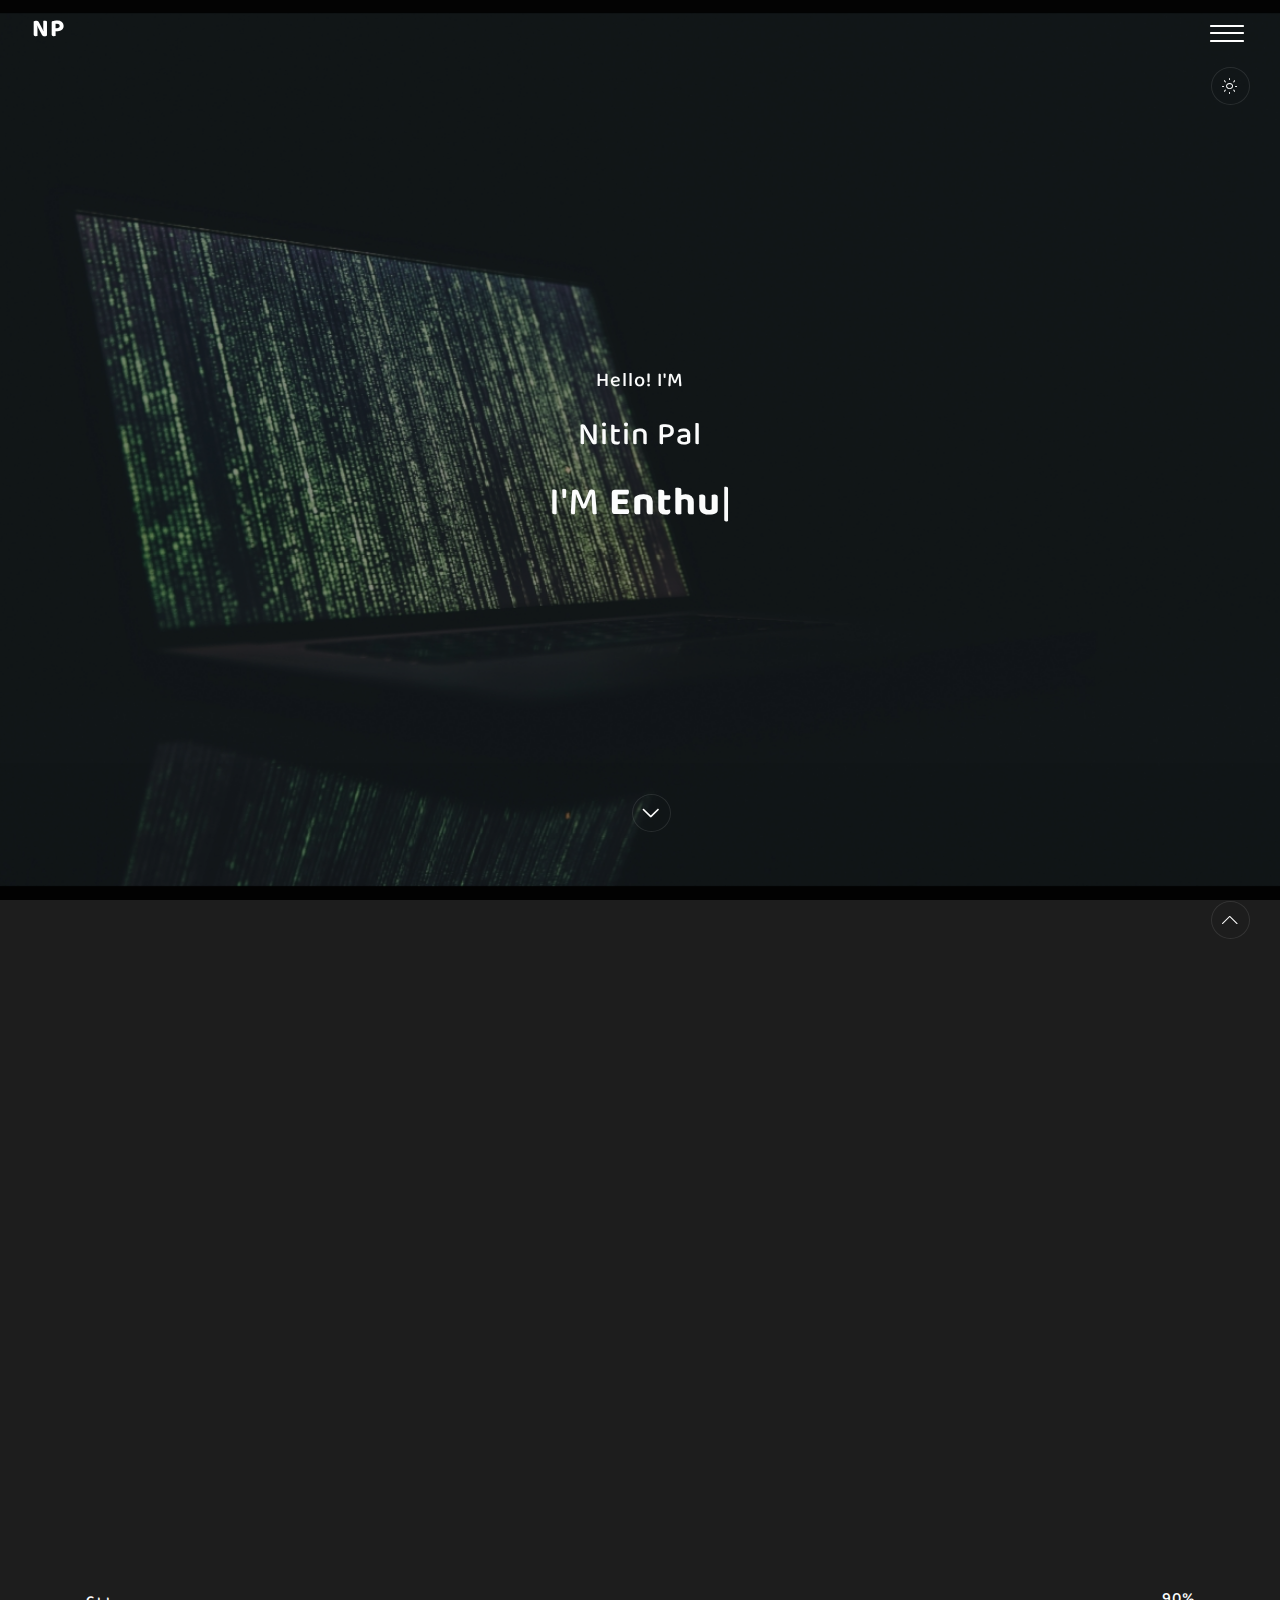
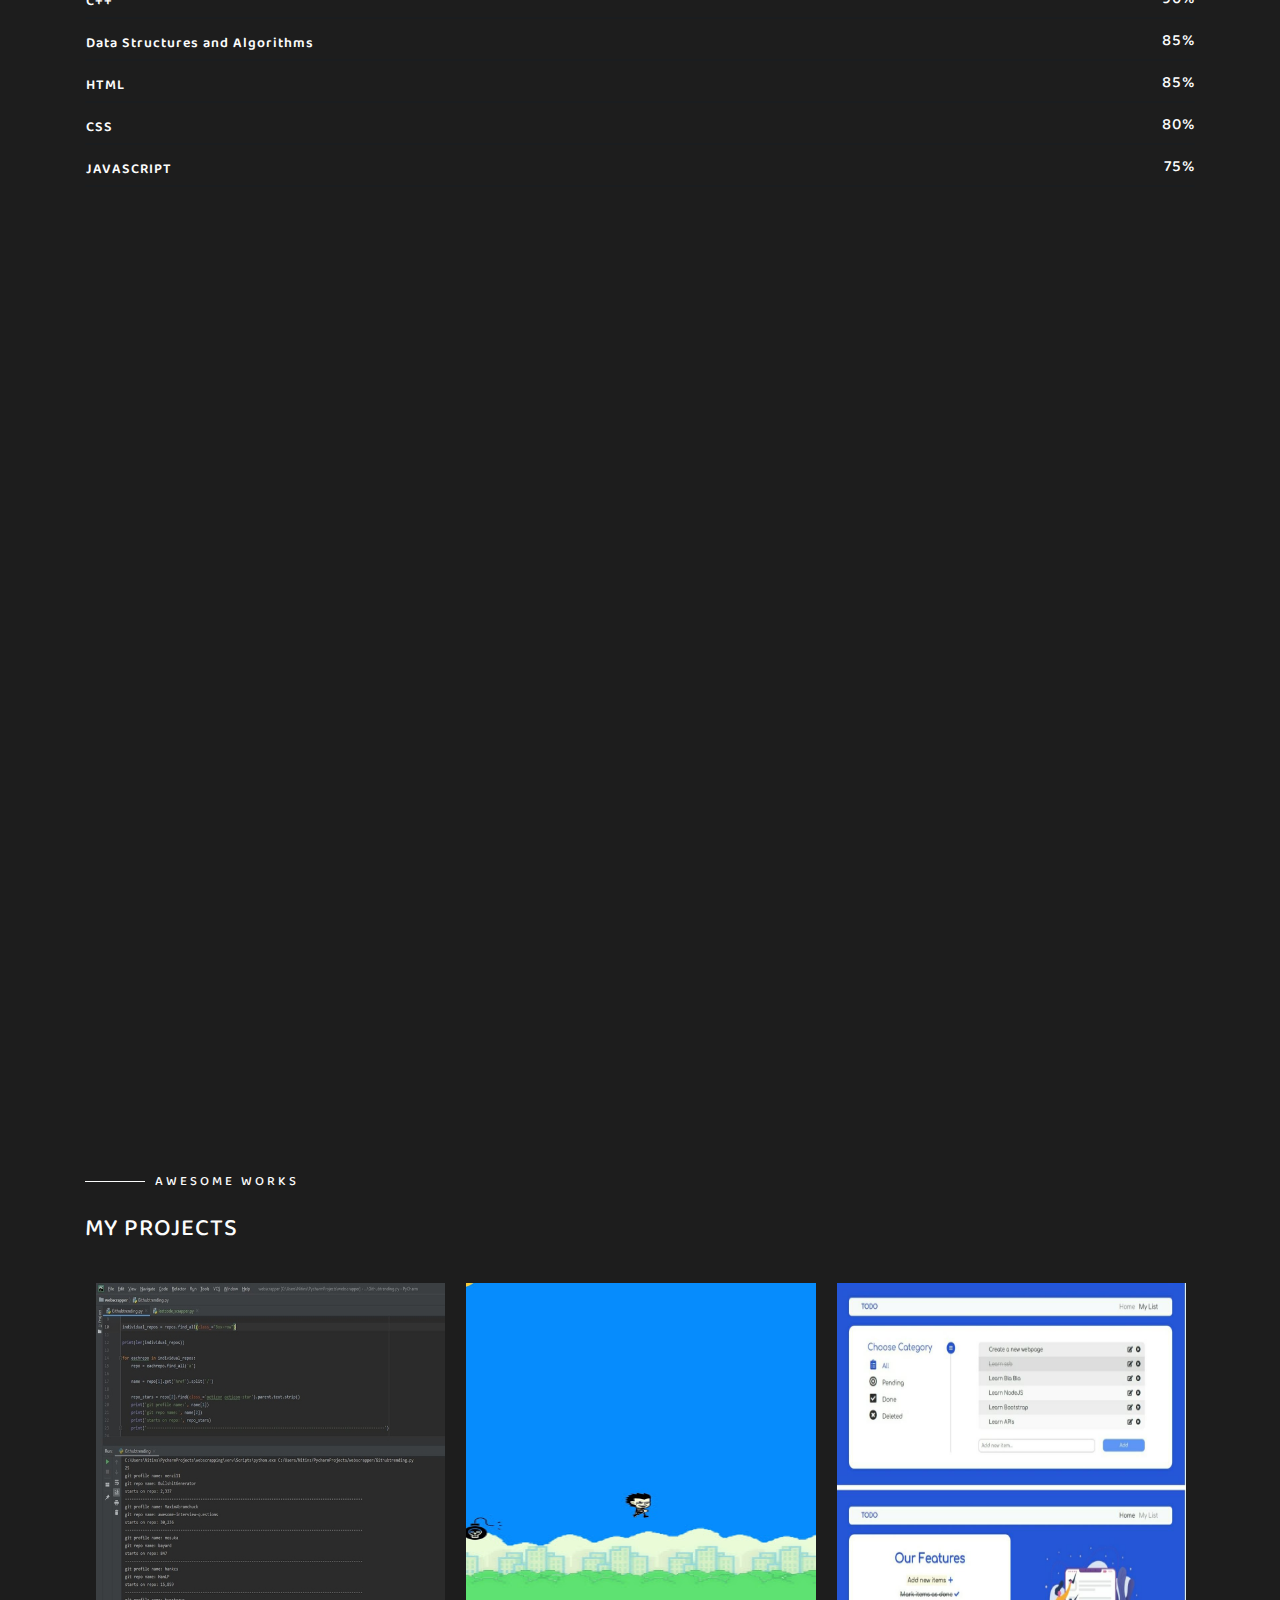
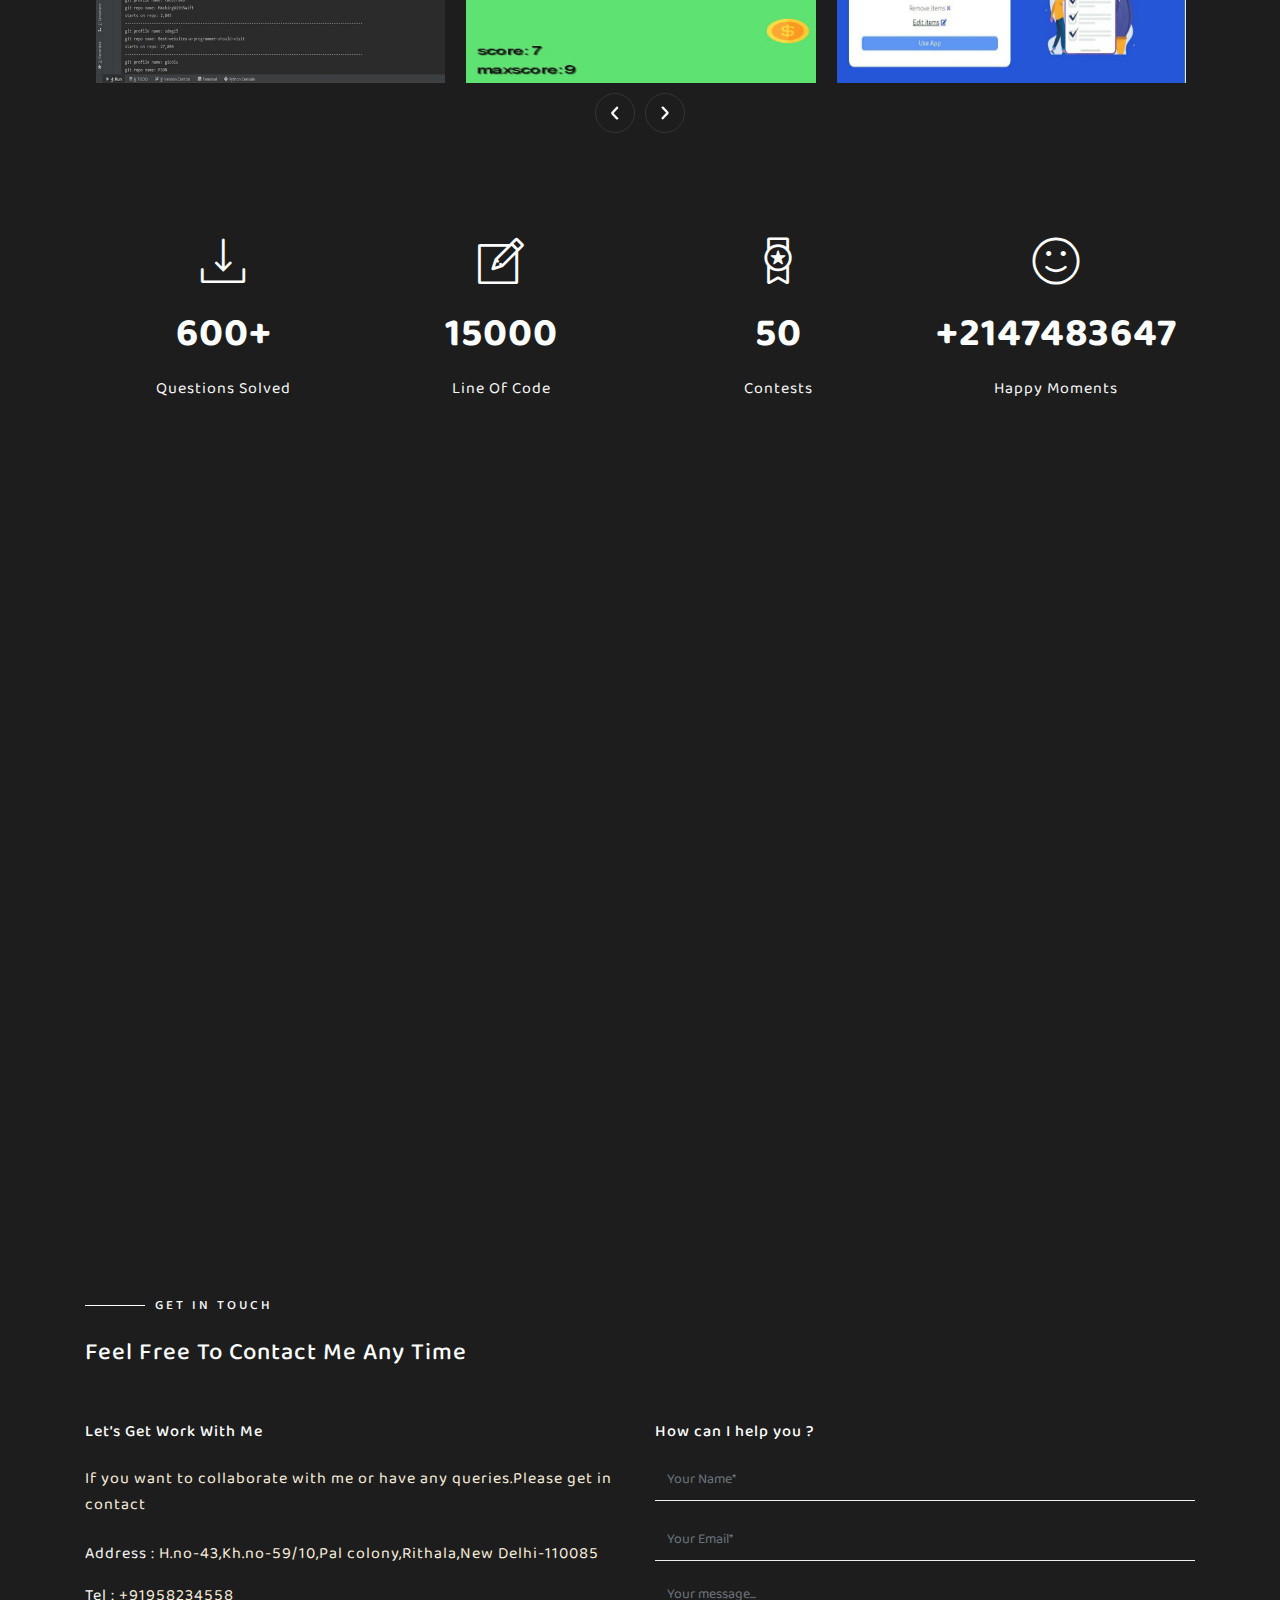
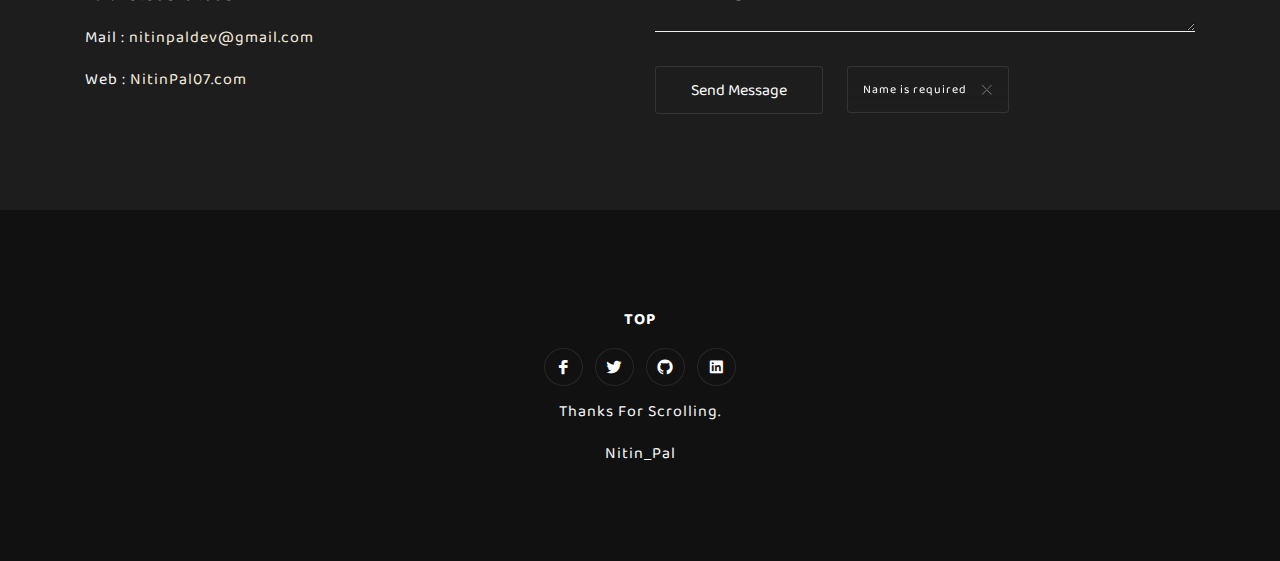
==== index.html @ 8b1ad042 "added logo" ====
<!DOCTYPE html>
<html lang="en">

<head>
	<meta charset="UTF-8">
	<meta name="viewport" content="width=device-width, initial-scale=1.0">
	<title>NitinPal</title>
	<meta name="description" content="" />
	<meta name="keywords" content="" />
	<meta name="author" content="NitinPal" />

	<!--  FavIcon  -->
	<link rel="shortcut icon" href="assets/img/favicon.ico">

	<!-- Google Fonts -->
	<link href="https://fonts.googleapis.com/css?family=Baloo+Chettan+2:400,500,700" rel="stylesheet">

	<!--  Plugins Css  -->
	<link rel="stylesheet" href="assets/css/plugins.css">

	<!--  Plugins Css  -->
	<link rel="stylesheet" href="assets/css/animated.css">

	<!--  Custom Style CSS  -->
	<link rel="stylesheet" href="assets/css/style.css">

</head>
<body class="aras-dark" data-spy="scroll" data-target="#scrollspy" data-offset="61">

	<!-- ==================== Start Navgition ==================== -->

	<header class="fixed-top">
		<div class="logo-area">
			<div class="logo">
				<span class="size-sm mb-0 pl-4 mb-1">NP</span>
			</div>
		</div>
		<div class="header-info-area">
			<a class="overlay-menu-toggler lni-menu size-md" href="javascript:void(0);"></a>
			<div class="overlay-menu">
				<div class="container">
					<div class="row">
						<div class="col-lg-9 col-md-4 overlay-nav">
							<ul class="list-group text-left" id="myMenu">
								<li class="list-group-item">
									<a href="#hero"><span class="nm">01.</span>Home</a>
								</li>
								<li class="list-group-item">
									<a href="#about"><span class="nm">02.</span>About</a>
								</li>
								<li class="list-group-item">
									<a href="#services"><span class="nm">03.</span>SKills</a>
								</li>
								<li class="list-group-item">
									<a href="#portfolio"><span class="nm">04.</span>Projects</a>
								</li>
								<li class="list-group-item">
									<a href="#blog"><span class="nm">05.</span>Blogs</a>
								</li>
								<li class="list-group-item">
									<a href="#contact"><span class="nm">06.</span>Contacts</a>
								</li>
							</ul>
						</div>
						<div class="col-lg-3 col-md-4">
							<div class="contact-info">
								<div class="item">
									<h6>Contact:</h6>
									<p>+919582345558</p>
								</div>
								<div class="item">
									<h6>Address :</h6>
									<p>H.no-43,Kh.no-59/10,Rithala,New delhi-110085 India</p>
								</div>
								<div class="item">
									<h6>Email :</h6>
									<p>nitinpaldev@gmail.com</p>

									<ul class="list-inline socails mt-4">
										<li class="list-inline-item"><a href="https://www.facebook.com/nitin.pal.9862/" target="_blank"><i class="lni-facebook-filled"></i></a></li>
										<li class="list-inline-item"><a href="https://twitter.com/nitinpal07" target="_blank"><i class="lni-twitter-filled"></i></a></li>
										<li class="list-inline-item"><a href="https://github.com/Nitinpal07" target="_blank"><i class="lni-github-original"></i></a></li>
										<li class="list-inline-item"><a href="https://www.linkedin.com/in/nitin-pal-1119b6193/" target="_blank"><i class="lni-linkedin-original"></i></a></li>
									</ul>
								</div>
							</div>
						</div>
					</div>
				</div>
			</div>
		</div>
	</header>

	<!-- ==================== End Navgition ==================== -->





	<!-- ==================== Start Hero ==================== -->

	<section id="hero" class="hero hero-02 full-screen">
		<div class="row justify-content-center" id="hero-slider">
			<div class="owl-carousel owl-theme">
				<!--  Item1 -->
				<div class="hero-slide hero-item1 full-screen"></div>
				<!--  Item2 -->
				<div class="hero-slide hero-item2 full-screen"></div>
				<!--  Item3 -->
				<div class="hero-slide hero-item3 full-screen"></div>
			</div>
		</div>
		<div class="hero-table">
			<div class="hero-table-center">
				<div class="container">
					<div class="row justify-content-center">
						<div class="col-lg-12">
							<div class="text-center hero-content mx-auto">
								<h5 class="mb-4">Hello! I'M</h5>
								<h2 class="mx-auto mt-4">Nitin Pal</h2>
								<h1 class="text-capitalize mt-4">I'M <span class="element font-weight-bold" data-elements="Enthusiastic programmer.,Web Developer."></span></h1>
							</div>
						</div>
						<div class="hero-icon">
							<a href="#about">
								<i class="lni-chevron-down font-weight-bold"></i>
							</a>
						</div>
					</div>
				</div>
			</div>
		</div>
	</section>

	<!-- ==================== End Hero ==================== -->






	<!-- ==================== Start About  ==================== -->

	<section id="about" class="about py-6">
		<div class="container">
			<div class="row align-items-center pb-5">
				<div class="col-lg-8 wow fadeInLeft">
					<div class="mt-3">
						<h2 class="sub-title">Let Me Introduce Myself.</h2>
						<h4 class="mt-4">Hello! <span class="base-color font-weight-bold">I'M Nitin Pal.</span></h4>
						<p class="text-muted mt-4">I am an Undergraduate at Delhi Technological University (DTU) Currently in Third Year, pursuing a Bachelor's Degree in Computer Engineering.I am a Web developer Who enjoys Building,Learning and Exploring things on the web.I have a keen interest in programming and I like solving Problems related to various Data Structures and Algorithms.I love to solve the design problem.I always try my best to make good user interface with the best user experience.</p>
						<div class="row">
							<div class="col-md-6">
								<ul class="about-info">
									<li class="mt-3">Full Name :<span class="text-muted ml-3"> Nitin Pal</span></li>
									<li class="mt-3">Email :<span class="text-muted ml-3">nitinpaldev@gmail.com</span></li>
									<li class="mt-3">Address :<span class="text-muted ml-3">Rithala,New Delhi-110085</span></li>
								</ul>
							</div>
							<div class="col-md-6">
								<ul class="about-info">
									<li class="mt-3">Birth Date :<span class="text-muted ml-3">10/03/1999</span></li>
									<li class="mt-3">Website :<span class="text-muted ml-3">nitinpal07.github.io</span></li>
									<li class="mt-3">Tel :<span class="text-muted ml-3">+919582345558</span></li>
								</ul>
							</div>
						</div>
						<div class="mt-4 pt-2">
							<a href="https://drive.google.com/file/d/1Ub4R_f5WlM7oT8j0wmYakUBJua2PGRfD/view?usp=sharing" class="main-btn">Download Cv</a>
						</div>
					</div>
				</div>

				<div class="col-lg-4 wow fadeInRight">
					<div class="mt-3 about-img">
						<img src="assets/img/nitinpic.jpg" alt="" class="img-fluid rounded">
					</div>
				</div>
			</div>

			<div class="row align-items-center mt-5">
				<div class="col-lg">
					<div id="skills" class="skill-box pt-4 pt-lg-0 mt-4">
						<div class="skillbar clearfix" data-percent="90%">
							<div class="skillbar-title"><span>C++ </span></div>
							<div class="fill-skillbar skillbar-bar"></div>
							<div class="skill-bar-percent">90%</div>
						</div>
						<div class="skillbar clearfix" data-percent="85%">
							<div class="skillbar-title"><span>Data Structures and Algorithms</span></div>
							<div class="fill-skillbar skillbar-bar"></div>
							<div class="skill-bar-percent">85%</div>
						</div>
						<div class="skillbar clearfix" data-percent="85%">
							<div class="skillbar-title"><span>HTML</span></div>
							<div class="fill-skillbar skillbar-bar"></div>
							<div class="skill-bar-percent">85%</div>
						</div>
						<div class="skillbar clearfix " data-percent="80%">
							<div class="skillbar-title"><span>CSS</span></div>
							<div class="fill-skillbar skillbar-bar"></div>
							<div class="skill-bar-percent">80%</div>
						</div>
						<div class="skillbar clearfix" data-percent="75%">
							<div class="skillbar-title"><span>JAVASCRIPT</span></div>
							<div class="fill-skillbar skillbar-bar"></div>
							<div class="skill-bar-percent">75%</div>
						</div>
					</div>
				</div>
			</div>
		</div>
	</section>

	<!-- ==================== End About  ==================== -->


	<section id="services" class="pb-6">
		<div class="container">
			<div class="row justify-content-center">
				<div class="col-lg-12 wow fadeInUp" data-wow-delay="200ms" data-wow-duration="1000ms">
					<div class="text-left">
						<h2 class="sub-title">Know Me Better</h2>
						<h4 class="mt-4">Education</h4>
					</div>
				</div>
			</div>
			<div class="row">
				<div class="col-lg-4 wow fadeInUp mt-4" data-wow-delay="200ms" data-wow-duration="1000ms">
					<div class="services-item text-left">
						<div class="p-4">
							<i class="lni-apartment size-md services-icon"></i>
							<h5 class="my-4">(2017-2021)<br/>
							B.TECH in Computer Engineering</h5>
							<p class="mb-0 text-muted">
								<div>CGPA(7.16)</div>
								<div>Delhi Technological University</div>
								<div>Shahbad Daulatpur,Delhi-110042,India.</div>
							</p>
						</div>
					</div>
				</div>
				<div class="col-lg-4 wow fadeInUp mt-4" data-wow-delay="400ms" data-wow-duration="1000ms">
					<div class="services-item text-left">
						<div class="p-4">
							<i class="lni-blackboard size-md services-icon"></i>
							<h5 class="my-4">(2016-2017)<br/>
							Senior-Secondary:Class-12</h5><br/>
							<p class="mb-0 text-muted"><div></div>
								<div>CBSE(88%)</div>
								<div>Govt Sarvodaya Co-ed Vidyala</div>
								<div>Sec-8,Rohini,Delhi-110085,India.</div>
							</p>
						</div>
					</div>
				</div>
				<div class="col-lg-4 wow fadeInUp mt-4" data-wow-delay="500ms" data-wow-duration="1000ms">
					<div class="services-item text-left">
						<div class="p-4">
							<i class="lni-book size-md services-icon"></i>
							<h5 class="my-4">(2014-2015)<br/>
							Marticulation:Class-10</h5><br/>
							<p class="mb-0 text-muted"><div>CGPA(8.5)</div>
								<div>Vidya Jain Public School</div>
								<div>Sec-6,Rohini,Delhi-110085,India.</div></p>
							</div>
						</div>
					</div>
				</div>
			</div>
		</section>






		<!-- ==================== Start Services ==================== -->

		<section id="services" class="pb-6">
			<div class="container">
				<div class="row justify-content-center">
					<div class="col-lg-12 wow fadeInUp" data-wow-delay="200ms" data-wow-duration="1000ms">
						<div class="text-left">
							<h2 class="sub-title">Know Me Better</h2>
							<h4 class="mt-4">SKills</h4>
						</div>
					</div>
				</div>
				<div class="row">
					<div class="col-lg-4 wow fadeInUp mt-4" data-wow-delay="200ms" data-wow-duration="1000ms">
						<div class="services-item text-left">
							<div class="p-4">
								<i class="lni-color-pallet size-md services-icon"></i>
								<h5 class="my-4">Programming Language</h5>
								<p class="mb-0 text-muted">I Write Clean Code In C/C++,Python
								</p>
							</div>
						</div>
					</div>
					<div class="col-lg-4 wow fadeInUp mt-4" data-wow-delay="400ms" data-wow-duration="1000ms">
						<div class="services-item text-left">
							<div class="p-4">
								<i class="lni-laptop-phone size-md services-icon"></i>
								<h5 class="my-4">HTML-CSS-JAVASCRIPT</h5>
								<p class="mb-0 text-muted">I Create Clean Responsive Website
								</p>
							</div>
						</div>
					</div>
					<div class="col-lg-4 wow fadeInUp mt-4" data-wow-delay="500ms" data-wow-duration="1000ms">
						<div class="services-item text-left">
							<div class="p-4">
								<i class="lni-stats-up size-md services-icon"></i>
								<h5 class="my-4">Data Structures & Algorithms</h5>
								<p class="mb-0 text-muted">Trees,Stack,Queue...</p>
							</div>
						</div>
					</div>
				</div>
			</div>
		</section>

		<!-- ==================== End Services ==================== -->







		<!-- ==================== Start Works ==================== -->

		<section id="portfolio" class="portfolio pb-6">
			<div class="container">
				<div class="row">
					<div class="col-lg-12">
						<div class="text-left">
							<h2 class="sub-title">Awesome Works</h2>
							<h4 class="mt-4">MY PROJECTS</h4>
						</div>
					</div>
				</div>
			</div>
			<div class="container">
				<div class="row mt-4">
					<div class="col-lg-12 pb-5">
						<div class="owl-carousel">
							<!-- Item 01 -->
							<div class="portfolio-item">
								<div class="portfolio-item-content box">
									<img src="assets/img/github.jpg" alt="/">
									<div class="box-content">
										<h6><a href="portfolio-dark.html">Web Scrapper</a></h6>
										<h4><a href="portfolio-dark.html">A python webscraper which scraps github trending page and shows github Trending profile name with repository name and number of stars on the repository.</a></h4>
									</div>
								</div>
							</div>
							<!-- Item 02 -->
							<div class="portfolio-item">
								<div class="portfolio-item-content box">
									<img src="assets/img/moneyman.jpg" alt="/">
									<div class="box-content">
										<h6><a href="portfolio-dark.html">Money Man</a></h6>
										<h4><a href="portfolio-dark.html">A Fun Game For Android Users made using LibGDX.</a></h4>
									</div>
								</div>
							</div>
							<!-- Item 03 -->
							<div class="portfolio-item">
								<div class="portfolio-item-content box">
									<img src="assets/img/todo.jpg" alt="/">
									<div class="box-content">
										<h6><a href="portfolio-dark.html">ToDo List</a></h6>
										<h4><a href="portfolio-dark.html">A nodejs project to maintain a todo list</a></h4>
									</div>
								</div>
							</div>
						</div>
					</div>
				</div>
			</div>
		</section>

		<!-- ==================== End Works ==================== -->

		<!-- ==================== Start Fun Facts ==================== -->

		<div class="pb-6 facts">
			<div class="container">
				<div id="count-up" class="text-center">
					<div class="container">
						<div class="row">
							<!-- Item-01 -->
							<div class="col-12 col-sm-6 col-md-3 mt-sm-0 count-item">
								<div class="count-icon">
									<i class="lni-download size-lg"></i>
								</div>
								<div class="count-content">
									<span class="timer count-number" data-from="0" data-to="606" data-speed="5000">600+</span>
								</div>
								<p class="mb-0">Questions Solved</p>
							</div>
							<!-- Item-02 -->
							<div class="col-12 col-sm-6 col-md-3 mt-sm-0 mt-5 count-item">
								<div class="count-icon">
									<i class="lni-pencil-alt size-lg"></i>
								</div>
								<div class="count-content">
									<span class="timer count-number" data-from="0" data-to="15000" data-speed="10000">15000</span>
								</div>
								<p class="mb-0">Line Of Code</p>
							</div>
							<!-- Item-03 -->
							<div class="col-12 col-sm-6 col-md-3 mt-md-0 mt-5 count-item">
								<div class="count-icon">
									<i class="lni-medall size-lg"></i>
								</div>
								<div class="count-content">
									<span class="timer count-number" data-from="0" data-to="55" data-speed="1000">50</span>
								</div>
								<p class="mb-0">Contests</p>
							</div>
							<!-- Item-04 -->
							<div class="col-12 col-sm-6 col-md-3 mt-md-0 mt-5 count-item">
								<div class="count-icon">
									<i class="lni-emoji-smile size-lg"></i>
								</div>
								<div class="count-content">
									<span class="timer count-number" data-from="0" data-to="2147483647" data-speed="5000000">+2147483647</span>
								</div>
								<p class="mb-0">Happy Moments</p>
							</div>
						</div>
					</div>

				</div>
			</div>
		</div>

		<!-- ====================  End Fun Facts ==================== -->


		<!-- ==================== Start Blog ==================== -->

		<section class="blog pb-6" id="blog">
			<div class="container">
				<div class="row justify-content-center">
					<div class="col-lg-12 wow fadeInUp" data-wow-delay="200ms" data-wow-duration="1000ms">
						<div class="text-left">
							<h2 class="sub-title">Latest News</h2>
							<h4 class="mt-4">Check Out My Latest Blog Posts</h4>
						</div>
					</div>
				</div>
				<div class="row mt-5">
					<div class="col-lg-4 mt-3 wow fadeInUp" data-wow-delay="200ms" data-wow-duration="1000ms">
						<div class="bg-light">
							<div class="blog-img">
								<img src="assets/img/nitinpic2.jpg" alt="/">
							</div>
							<div class="p-4 blog-content">
								<div class="info mb-2">
									<a href="#0">Nitin Pal</a>
									<a href="#0">August 06 2019</a>
								</div>
								<h5 class="mt-3">
									<a href="#0">you should Always Be First</a>
								</h5>
								<a class="mt-3" href="blog.html">
									<span>Read More</span>
								</a>
							</div>
						</div>
					</div>
					<div class="col-lg-4 mt-3 wow fadeInUp" data-wow-delay="400ms" data-wow-duration="1000ms">
						<div class="bg-light">
							<div class="blog-img">
								<img src="assets/img/nitinpic4.jpg" alt="/">
							</div>
							<div class="p-4 blog-content">
								<div class="info mb-2">
									<a href="#0">Nitin Pal</a>
									<a href="#0">August 06 2019</a>
								</div>
								<h5 class="mt-3">
									<a href="#0">Are you doing the Right Way?</a>
								</h5>
								<a class="mt-3" href="blog.html">
									<span>Read More</span>
								</a>
							</div>
						</div>
					</div>
					<div class="col-lg-4 mt-3 wow fadeInUp" data-wow-delay="500ms" data-wow-duration="1000ms">
						<div class="bg-light">
							<div class="blog-img">
								<img src="assets/img/nitinpic6.jpg" alt="/">
							</div>
							<div class="p-4 blog-content">
								<div class="info mb-2">
									<a href="#0">Nitin Pal</a>
									<a href="#0">August 06 2019</a>
								</div>
								<h5 class="mt-3">
									<a href="#0">Something I need to tell you</a>
								</h5>
								<a class="mt-3" href="blog.html">
									<span>Read More</span>
								</a>
							</div>
						</div>
					</div>
				</div>
			</div>
		</section>

		<!-- ====================  End Blog ==================== -->


		<!-- ==================== Start  Contact ==================== -->

		<section class="contact pb-6" id="contact">
			<div class="container">
				<div class="row justify-content-center">
					<div class="col-lg-12">
						<div class="text-left">
							<h2 class="sub-title">Get In Touch</h2>
							<h4 class="mt-4">Feel Free To Contact Me Any Time</h4>
						</div>
					</div>
				</div>
				<div class="row mt-5">
					<div class="col-lg-6 text-left">
						<div class="contact-form">
							<h6>Let’s Get Work With Me </h6>
							<p class="mt-4 text-muted">If you want to collaborate with me or have any queries.Please get in contact</p>
							<div class="mt-4">
								<p> Address : <span class="text-muted"> H.no-43,Kh.no-59/10,Pal colony,Rithala,New Delhi-110085</span></p>
								<p> Tel : <span class="text-muted">+91958234558</span></p>
								<p> Mail : <span class="text-muted">nitinpaldev@gmail.com</span></p>
								<p> Web : <span class="text-muted">NitinPal07.com</span></p>
							</div>
						</div>
					</div>
					<div class="col-lg-6 text-left">
						<h6>How can I help you ? </h6>
						<form id="contactForm" class="form mt-3">
							<div class="row">
								<div class="col-lg-12 form-item">
									<div class="form-group">
										<input name="name" id="name" type="text" class="form-control" placeholder="Your Name*" required >
									</div>
								</div>
								<div class="col-lg-12 form-item">
									<div class="form-group">
										<input name="email" id="email" type="email" class="form-control" placeholder="Your Email*" required >
									</div>
								</div>
								<div class="col-12 form-item">
									<div class="form-group">
										<textarea name="comments" id="comments" rows="2" class="form-control h-auto" placeholder="Your message..."></textarea>
									</div>
								</div>
								<div class="col-sm-12 text-left">
									<button type="button" class="main-btn" id="submit-btn" onclick="sendEmail()">Send Message</button>
									<div id="message" class="toast shadow-none main-btn bg-transparent" role="alert" aria-live="assertive" aria-atomic="true" data-delay="4000" >
										<div class="toast-body d-inline-block"></div>
										<button type="button" class="pr-3 close" data-dismiss="toast" aria-label="Close">
											<span aria-hidden="true" class="lni-close"></span>
										</button>
									</div>
								</div>
							</div>
						</form>
					</div>
				</div>
			</div>
		</section>

		<!-- ====================  End  Contact ==================== -->


		<!-- ==================== Start Footer ==================== -->

		<footer class="footer py-6">
			<div class="container">
				<div class="row justify-content-center text-center">
					<div class="col-md-12">
						<div class="text-center">
							<a class="logo" href="#">
								<span>TOP</span>
							</a>
							<ul class="list-inline socails mt-4">
								<li class="list-inline-item"><a href="https://www.facebook.com/nitin.pal.9862/" target="_blank"><i class="lni-facebook-filled"></i></a></li>
								<li class="list-inline-item"><a href="https://twitter.com/nitinpal07" target="_blank"><i class="lni-twitter-filled"></i></a></li>
								<li class="list-inline-item"><a href="https://github.com/Nitinpal07" target="_blank"><i class="lni-github-original"></i></a></li>
								<li class="list-inline-item"><a href="https://www.linkedin.com/in/nitin-pal-1119b6193/" target="_blank"><i class="lni-linkedin-original"></i></a></li>
							</ul>
							<p class="text-dark">Thanks For Scrolling.</p>
							<a href="#" class="base-color">Nitin_Pal</a>
						</div>
					</div>
				</div>
			</div>
		</footer>

		<!-- ====================  End Footer ==================== -->

		<!-- ====================  Start  Color Scheme  ==================== -->

		<a class="color-scheme text-white d-inline-block" href="javascript:void(0)"><i class="lni-sun"></i></a>

		<!-- ====================  End Color Scheme ==================== -->

		<!-- ==================== Start Return to Top ==================== -->

		<a href="javascript:void(0)" class="return-to-top"><i class="lni-chevron-up"></i></a>

		<!-- ==================== End Return to Top ==================== -->

		<!--  JavaScripts  -->
		<script data-cfasync="false" src="https://retrina.com/cdn-cgi/scripts/5c5dd728/cloudflare-static/email-decode.min.js"></script><script src="assets/js/jquery-3.4.1.min.js"></script>

		<!--  Plugins JS  -->
		<script src="assets/js/plugins.js"></script>

		<!--  Plugins JS  -->
		<script src="assets/js/wow.min.js"></script>

		<!--  Custom JS  -->
		<script src="assets/js/aras.js"></script>

	</body>
	</html>
---- assets/css/style.css ----
* {
    margin: 0;
    padding: 0;
    -webkit-box-sizing: border-box;
    box-sizing: border-box;
    outline: none;
    list-style: none;
    word-wrap: break-word;
}

html, body {
    color: #1d1d1d;
    line-height: 1.618;
    font-weight: 400;
    font-size: 16px;
    font-family: 'Baloo Chettan 2', cursive;
    overflow-x: hidden;
    letter-spacing: 1px;
}

::-moz-selection {
  background: rgba(255, 74, 41, 0.3);
}

::selection {
  background: rgba(255, 74, 41, 0.3);
}

::-moz-selection {
  background: rgba(255, 74, 41, 0.3);
}

.full-screen {
  height: 100vh;
}

.pt-6, .py-6 {
  padding-top: 6rem;
}

.pb-6, .py-6 {
  padding-bottom: 6rem;
}

a:hover {
  text-decoration: none;
}

a, button {
  outline: none !important;
}

.max-width-365 {
  max-width: 365px;
  margin: 0 auto;
}

.display-table {
  display: table;
  width: 100%;
  height: 100%;
}

.display-content {
  vertical-align: middle;
  display: table-cell;
  padding: 5rem 0;
}

.center-item {
  display: -webkit-box;
  display: -ms-flexbox;
  display: flex;
  -webkit-box-pack: center;
  -ms-flex-pack: center;
  justify-content: center;
  -webkit-box-orient: vertical;
  -webkit-box-direction: normal;
  -ms-flex-direction: column;
  flex-direction: column;
  -webkit-box-align: center;
  -ms-flex-align: center;
  align-items: center;
}

img {
  width: 100%;
  height: auto;
}

span, a, a:hover {
  display: inline-block;
  text-decoration: none;
  color: inherit;
}

.sub-title {
  color: #212529;
  font-size: 13px;
  font-weight: 500;
  letter-spacing: 3px;
  text-transform: uppercase;
  margin-bottom: 15px;
  padding-left: 70px;
  position: relative;
}
.sub-title:after {
  content: '';
  width: 60px;
  height: 1px;
  background: #212529;
  position: absolute;
  left: 0;
  bottom: 45%;
}

.cover-light {
  background-color: rgba(255, 255, 255, 0.7);
  position: absolute;
  top: 0;
  right: 0;
  width: 100%;
  height: 100%;
}
.cover-dark {
  background-color: rgba(0, 0, 0, 0.7);
  position: absolute;
  top: 0;
  right: 0;
  width: 100%;
  height: 100%;
}

.main-btn {
  background: transparent;
  color: #000;
  border: 1px solid rgba(115, 115, 115, 0.7);
    border-radius: 3px;
  display: inline-block;
  padding: 10px 35px;
  font-size: 16px;
  position: relative;
  z-index: 1;
  transition: all 0.5s ease;
}

.main-btn:hover {
  border-color: #000 !important;
}

/*-------------------------
        PRELOADER
-------------------------*/
#overlayer {
  width: 100%;
  height: 100%;
  position: fixed;
  z-index: 9999;
  background: #0a0a0a;
}

#loading {
  width: 230px;
  margin: auto;
}

.loading {
  color: #fff;
  font-size: 30px;
  text-decoration: none;
  font-weight: normal;
  font-style: normal;
  float: left;
  -webkit-animation-name: bounce_loading;
  animation-name: bounce_loading;
  -webkit-animation-duration: 2.09s;
  animation-duration: 2.09s;
  -webkit-animation-iteration-count: infinite;
  animation-iteration-count: infinite;
  -webkit-animation-direction: normal;
  animation-direction: normal;
  -webkit-transform: scale(0.5);
  transform: scale(0.5);
}

#loading_1 {
  position: absolute;
  top: 50%;
  left: 36%;
  -webkit-animation-delay: 0.75s;
  animation-delay: 0.75s;
}

#loading_2 {
  position: absolute;
  top: 50%;
  left: 38%;
  -webkit-animation-delay: 0.9s;
  animation-delay: 0.9s;
}

#loading_3 {
  position: absolute;
  top: 50%;
  left: 40%;
  -webkit-animation-delay: 1.05s;
  animation-delay: 1.05s;
}

#loading_4 {
  position: absolute;
  top: 50%;
  left: 42%;
  -webkit-animation-delay: 1.2s;
  animation-delay: 1.2s;
}

#loading_5 {
  position: absolute;
  top: 50%;
  left: 44%;
  -webkit-animation-delay: 1.35s;
  animation-delay: 1.35s;
}

#loading_6 {
  position: absolute;
  top: 50%;
  left: 46%;
  -webkit-animation-delay: 1.5s;
  animation-delay: 1.5s;
}

#loading_7 {
  position: absolute;
  top: 50%;
  left: 48%;
  -webkit-animation-delay: 1.65s;
  animation-delay: 1.65s;
}

#loading_8 {
  position: absolute;
  top: 50%;
  left: 50%;
  -webkit-animation-delay: 1.8s;
  animation-delay: 1.8s;
}

#loading_9 {
  position: absolute;
  top: 50%;
  left: 52%;
  -webkit-animation-delay: 1.95s;
  animation-delay: 1.95s;
}

#loading_10 {
  position: absolute;
  top: 50%;
  left: 54%;
  -webkit-animation-delay: 2.1s;
  animation-delay: 2.1s;
}

#loading_11 {
  position: absolute;
  top: 50%;
  left: 56%;
  -webkit-animation-delay: 1.5s;
  animation-delay: 1.5s;
}

#loading_12 {
  position: absolute;
  top: 50%;
  left: 58%;
  -webkit-animation-delay: 1.65s;
  animation-delay: 1.65s;
}

#loading_13 {
  position: absolute;
  top: 50%;
  left: 60%;
  -webkit-animation-delay: 1.8s;
  animation-delay: 1.8s;
}

#loading_14 {
  position: absolute;
  top: 50%;
  left: 62%;
  -webkit-animation-delay: 1.95s;
  animation-delay: 1.95s;
}

#loading_15 {
  position: absolute;
  top: 50%;
  left: 64%;
  -webkit-animation-delay: 2.1s;
  animation-delay: 2.1s;
}

@keyframes bounce_loading {
  0% {
    -webkit-transform: scale(1);
    transform: scale(1);
    color: black;
  }
  100% {
    -webkit-transform: scale(0.5);
    transform: scale(0.5);
    color: white;
  }
}

@-webkit-keyframes bounce_loading {
  0% {
    -webkit-transform: scale(1);
    color: black;
  }
  100% {
    -webkit-transform: scale(0.5);
    color: white;
  }
}

/*-------------------------
    OVERLAY MENU
-------------------------*/
.overlay-menu {
  background-color: #0a0a0a;
  position: fixed;
  top: 0;
  right: 0;
  width: 100%;
  height: 100vh;
  padding: 110px 0;
  z-index: 1030;
  opacity: 0;
  visibility: hidden;
  transition: all 0.5s ease;
}

.overlay-menu a.active {
  color: #fff !important;
}

.overlay-menu a:hover {
  color: #fff !important;
}

.overlay-menu .overlay-menu-list {
  width: 100%;
}

.overlay-menu .overlay-menu-list .overlay-nav > ul {
  width: 50%;
  float: left;
}

.overlay-nav a {
  color: #dbdbdb;
  font-size: 24px;
  letter-spacing: 2px;
  padding: 0.75rem;
  display: inline-block;
  font-weight: 500;
}
.overlay-nav a span.nm{
  opacity: .8;
  font-size: 11px;
  margin-right: 10px;
}
.overlay-nav span, .overlay-nav p {
  color: #dbdbdb;
  font-size: 14px;
  letter-spacing: 2px;
  padding: 0.75rem;
  display: inline-block;
  font-weight: 500;
}

.socails li i {
  font-size: 16px;
  font-weight: 400;
  border: 1px solid rgba(255, 255, 255, 0.1);
  border-radius: 50%;
  padding: 10px;
  color: #fff;
  transition: all 0.5s;
}
.socails a:hover i{
  border-color: #efdece;
}

.contact-info li:first-child span {
  font-size: 16px;
  color: #ffffff;
  font-weight: 600;
}

.contact-info li span i {
  font-size: 18px;
  position: relative;
  top: 2px;
}

.list-group-item {
  padding: 0;
  margin: 0;
  border: none;
  background-color: transparent !important;
  text-transform: uppercase;
}

.overlay-menu.show {
  opacity: 1;
  visibility: visible;
  cursor: url(../img/cursor-white.png), auto;
}

.overlay-menu-toggler {
  position: absolute;
  top: 5px;
  color: #000 !important;
  padding: 10px;
  right: 24px;
  z-index: 1029;
  border-radius: 0 4px 4px 0;
  -webkit-transition: all 0.3s ease;
  transition: all 0.3s ease;
  opacity: 1;
}

.overlay-menu-toggler.move {
  opacity: 0;
}

.contact-info {
  color: #fff;
  margin-top: 44px;
  position: relative;
}
.contact-info:after {
  content: '';
  width: 1px;
  height: 900px;
  background: rgba(255, 255, 255, 0.1);
  position: absolute;
  left: -40px;
  top: -170px;
  transition: all .7s;
}
.contact-info .item {
  margin-bottom: 30px;
  transform: translateY(-30px);
  transition: all .7s;
}
.contact-info .item:last-of-type {
  margin-bottom: 0;
}
.contact-info .item h6 {
  font-size: 14px;
  font-weight: 600;
  text-transform: uppercase;
  margin-bottom: 10px;
}

/*-------------------------
          Hero-01
-------------------------*/
.hero-01 {
  background-image: url(../img/hero-01.jpg);
  position: relative;
  background-size: cover;
  background-position: center center;
  box-shadow: inset 0 0 0 2000px rgba(255, 255, 255, 0.7);
}

.hero-content {
  max-width: 800px;
}

.hero-table-center {
  display: table-cell;
  vertical-align: middle;
}

.hero-table {
  display: table;
  width: 100%;
  height: 100%;
}

.hero .hero-icon {
  text-align: center;
  position: absolute;
  z-index: 1;
  top: calc(90% - 8px);
  left: calc(50% - 8px);

}

.hero .hero-icon a{
  bottom: 30px;
}

.hero .hero-icon a i {
  font-size: 16px;
  font-weight: 400;
  border: 1px solid rgba(0, 0, 0, 0.4);
  border-radius: 50%;
  padding: 10px;
  color: #000;
  transition: all 0.5s;
}

.hero .hero-icon a:hover i{
  border-color: #000;
}

header{
    background-color: transparent;
    padding: 8px;
}

.logo span{
  font-weight: 700;
}



/*-------------------------
          HERO-02
-------------------------*/
.hero-02{
  box-shadow: inset 0 0 0 2000px rgba(255, 255, 255, 0.7);
}
.hero-02 .hero-content {
  position: absolute;
  top: 50%;
  left: 0;
  -webkit-transform: translateY(-50%);
  transform: translateY(-50%);
  z-index: 2;
  right: 0;
}
.hero-02 .hero-table{
  position: absolute;
  top: 0;
}
.hero-02 .hero-content p {
  max-width: 500px;
}

.hero-02 #hero-slider {
  opacity: 0.6;
}

.hero-02 .hero-item1 {
  background: url("../img/code6.jpg") no-repeat;
  background-position: center left;
}

.hero-02 .hero-item2 {
  background: url("../img/code7.jpg") no-repeat center;
}

.hero-02 .hero-item3 {
  background: url("../img/code2.jpg") no-repeat center;
}

.hero-02 .hero-slide {
  background-size: 100%;
}

.hero-02 .hero-slide.zoom {
  background-size: 200%;
  -webkit-transition: background-size 20s ease;
  transition: background-size 20s ease;
}
@media (max-width: 1199px) {
  .hero-02 .hero-slide {
    background-size: auto 100%;
  }
  .hero-02 .hero-slide.zoom {
    background-size: auto 200%;
  }
}

/*-------------------------
          Skill
-------------------------*/
.skill-box .skillbar {
    position: relative;
    display: block;
    width: 100%;
    height: 2px;
    border-radius: 5px;
    transition: 0.1s linear;
    background: #eee; }
.skill-box .skillbar:not(:last-child) {
    margin-bottom: 40px; }

.skill-box .skillbar-title {
    position: absolute;
    top: -28px;
    left: -17px;
    font-weight: 600;
    font-size: 14px; }
.skill-box .skillbar-title span {
    margin-left: 18px; }

.skill-box .fill-skillbar {
    height: 2px;
    width: 0;
    border-radius: 3px;
    float: left;
    background: #1d2124; }

.skill-box .skill-bar-percent {
    position: absolute;
    font-weight: 500;
    bottom: 8px;
    right: 0; }


/*-------------------------
       SERVICES
-------------------------*/
.services-item {
  color: #000;
  border: 1px solid rgba(115, 115, 115, 0.7);
  border-radius: 3px;
  transition: all 0.5s ease;
}

.services-item:hover {
  border-color: #000 !important;
}

/*-------------------------
         PORTFOLIO
-------------------------*/
.portfolio .portfolio-filter li a {
  color: #6c757d;
  border-radius: 0.25rem;
  display: block;
  padding: 5px 15px;
  -webkit-transition: all 0.3s;
  transition: all 0.3s;
}
.portfolio .portfolio-filter a.active {
  color: #000 !important;
}

.portfolio .portfolio-filter a:hover {
  color: #000 !important;
}

.portfolio .portfolio-item {
  padding: 10px !important;
}

.portfolio .portfolio-item img {
  -webkit-transition: all .5s ease;
  transition: all .5s ease;
}
.box{
  overflow: hidden;
  position: relative;
}
.box:after{
  content: "";
  width: 100%;
  height: 100%;
  background: linear-gradient(to top, rgba(23, 12, 0, 0.7), transparent);
  position: absolute;
  top: 0;
  left: -100%;
  transition: all 0.5s ease-in 0s;
}
.box:hover:after{
    left: 0;
}
.box img{
  width: 100%;
  height: 400px;
}
.box .box-content{
  width: 100%;
  padding: 20px 30px;
  position: absolute;
  bottom: 0;
  left: 0;
  z-index: 1;
  opacity: 0;
  transition: all 0.5s ease-in 0s;
}
.box:hover .box-content{
    opacity: 1;
}
.box-content a{
  color: #fff !important;
}
.box .title{
  display: block;
  font-size: 16px;
  color: #fff;
  text-transform: uppercase;
  margin: 0 0 8px 0;
}
.box .post{
  display: block;
  font-size: 14px;
  color: #fff;
}
.box .social{
  list-style: none;
  padding: 30px 20px 0;
  margin: 0;
  position: absolute;
  top: 0;
  right: 0;
  z-index: 1;
  opacity: 0;
  transition: all 0.5s ease-in 0s;
}
.box:hover .social{
  opacity: 1;
}
.box .social li{
  display: inline-block;
}
.box .social li a{
  display: block;
  width: 35px;
  height: 35px;
  line-height: 36px;
  border: 1px solid #fff;
  font-size: 18px;
  color: #fff;
  text-align: center;
  margin-right: 10px;
  transition: all 0.5s ease-in 0s;
}
.box .social li a:hover{
  background: #fff;
  color: #170C00 !important;
}

.portfolio .owl-nav{
    display: block !important;
}
.portfolio .owl-nav .owl-prev{
    position: absolute;
    right: calc(50% - -5px);
    bottom: -40px;
}
.portfolio .owl-nav .owl-next{
    position: absolute;
    left: calc(50% + 5px);
    bottom: -40px;
}
.portfolio .owl-nav .owl-prev span, .owl-nav .owl-next span{
    font-size: 35px;
    font-weight: 100;
    border: 1px solid rgba(0, 0, 0, 0.4);
    border-radius: 50%;
    width: 40px;
    height: 40px;
    line-height: 31px;
    color: #111;
    transition: all 0.5s;
}
.portfolio .owl-nav .owl-prev:hover span, .owl-nav .owl-next:hover span{
    border-color: #000;
}

/*-------------------------
         Video
-------------------------*/
.video-box-btn {
  position: absolute;
  width: 60px;
  height: 60px;
  line-height: 60px;
  background: #ffffff;
  z-index: 20;
  top: calc(50% - 50px);
  left: calc(50% - 30px);
  box-shadow: 0 0 0 7px rgba(255, 255, 255, 0.2);
  border-radius: 50%;
  transition: all .3s linear;
  margin: 0 auto;
}
.video-box-btn:hover {
  box-shadow: 0 0 0 17px rgba(255, 255, 255, 0.3) !important;
}
.video-box-btn i {
  position: absolute;
  left: calc(50% - 6px);
  top: calc(50% - 8px);
  color: #1d1d1d;
}
.video .img-thumbnail {
  background-color: transparent !important;
}

/*-------------------------
       Fun Facts
-------------------------*/
.count-number {
  font-size: 2.5rem;
  font-weight: 700;
}

.count-content {
  margin: 10px 0;
}

/*-------------------------
       TESTIMONIAL
-------------------------*/
.testimonial .testimonial-item {
  max-width: 750px;
  margin: 0 auto;
}
.testimonial .testimonial-item p {
  font-size: 18px;
  font-weight: 400;
}
.testimonial .testimonial-item h4 {
  font-size: 18px;
  font-weight: 300 !important;
}
.testimonial .testimonial-item h4 span {
  font-size: 18px;
  font-weight: 300 !important;
}
.testimonial .owl-dot span {
  display: block;
  width: 15px;
  height: 3px;
  background-color: #858585;
  margin: 0 4px;
  border-radius: 15px;
  transition: all 0.5s ease;
}
.testimonial .owl-dot.active span {
  width: 30px;
  background-color: #efdece;
}
.testimonial .owl-carousel .testimonial-item img {
  width: 100px;
}

/*-------------------------
       Blog
-------------------------*/
.blog-img {
  position: relative;
  overflow: hidden;
  height: 400px;
}
.blog-img img{
  width: 100%;
  transition: all 0.5s ease;
}
.blog-img:hover img{
  transform: scale(1.1);
}
.comments .comment-info {
    margin-left: 100px;
}
.comments img {
    width: 80px;
    border-radius: 50%;
}

/*-------------------------
          CONTACT
-------------------------*/
.contact ::-moz-placeholder, .contact .form-control::-moz-placeholder {
    color: #969696;
}
.contact .form-item .form-control {
    background: #ffffff;
    border-radius: 0;
    box-shadow: none;
    height: 44px;
    font-size: 14px;
    position: relative;
    transition: border .9s ease;
    border: none;
    border-bottom: 1px solid #929292;
    color: #365685;
}
.contact .form-item .form-control:focus {
    border-bottom: 1px solid #365685;
}
.contact .contact-form textarea {
    min-height: 175px;
}
.contact #message.toast {
    max-width: 500px;
    padding: 0;
    position: relative;
    top: 18px;
    display: inline-block;
    left: 20px;
    border-radius: 3px !important;
}
.contact .toast button span {
    position: relative;
    top: 6px;
    font-size: 10px;
    color: #333 !important;
}
.contact .toast-body{
    font-size: 12px !important;
    padding: 13px 15px;
}

/*-------------------------
          Footer
-------------------------*/
.footer{
  background-color: #111;
}

.footer .logo span{
    color: #fff;
}

.footer ul li a i{
  color: #fff;
  transition: all 0.5s;
}
.footer p{
    color: #fff !important;
}
.footer p a:hover{
  color: #fff;
}

/*-------------------------
      RETURN TO TOP
-------------------------*/
.return-to-top {
  position: fixed;
  bottom: -25px;
  right: 30px;
  display: inline-block;
  transition: all 0.3s ease;
  z-index: 999;
  text-align: center;
}

.return-to-top i {
  background-color: #fff;
  color: #000;
  margin: 0;
  position: relative;
  top: 10px;
  transition: all 0.5s;
  border: 1px solid rgba(0, 0, 0, 0.4);
  border-radius: 50%;
  padding: 10px;
}

.return-to-top:hover i {
    border-color: #000 !important;
}

.return-to-top.show {
  bottom: 50px;
}

/*-------------------------
       COLOR SCHEME
-------------------------*/
.color-scheme {
  position: fixed;
  z-index: 999;
  right: 30px;
  top: 75px;
  transition: all 0.5s ease;
}

.color-scheme i {
  position: relative;
  border: 1px solid rgba(0, 0, 0, 0.4);
  border-radius: 50%;
  padding: 10px;
  color: #000;
  transition: all 0.5s;
}

a.color-scheme:hover i {
  border-color: #000 !important;
}

/*-------------------------
      ARAS DARK
-------------------------*/
body.aras-dark{
  background-color: #1d1d1d;
  color: #fbfcfc;
}

.aras-dark p{
    color: #f8f8f8 !important;
}

.aras-dark .text-muted{
    color: #f9eedd !important;
}

.aras-dark .sub-title {
  color: #fbfcfc;
}

.aras-dark .sub-title:after {
  background: #fbfcfc;
}

.aras-dark .main-btn, .aras-dark .services-item{
    color: #fff !important;
    border: 1px solid rgba(255, 255, 255, 0.1) !important;
}
.aras-dark .main-btn:hover , .aras-dark .services-item:hover {
    border-color: #efdece !important;
}

.aras-dark .logo span{
  color: #fff !important;
}

.aras-dark .header-info-area a.lni-menu{
  color: #fff !important;
}

.aras-dark .hero-01 , .aras-dark .hero-02{
    box-shadow: inset 0 0 0 2000px rgba(0, 0, 0, 0.9);
}

.aras-dark .hero .hero-icon a i {
    border: 1px solid rgba(255, 255, 255, 0.1);
    color: #fff;
}

.aras-dark .hero .hero-icon a:hover i {
    border-color: #efdece !important;
}

.aras-dark .services-item ,.aras-dark .blog .blog-content{
    background-color: #111111;
}

.aras-dark .skill-box .fill-skillbar {
    background: #ffffff;
}

.aras-dark .skill-box .skillbar {
    background: rgba(27, 30, 33, 0.9);
}

.aras-dark .portfolio .portfolio-filter a {
  color: #f8f8f8 !important;
}
.aras-dark .portfolio .portfolio-filter a.active {
  color: #efdece !important;
}

.aras-dark .portfolio .owl-nav .owl-prev span,.aras-dark .portfolio .owl-nav .owl-next span{
    font-size: 35px;
    font-weight: 100;
    border: 1px solid rgba(255, 255, 255, 0.1);
    border-radius: 50%;
    width: 40px;
    height: 40px;
    line-height: 31px;
    color: #fff;
    transition: all 0.5s;
}
.aras-dark .portfolio .owl-nav .owl-prev:hover span,.aras-dark .portfolio .owl-nav .owl-next:hover span{
    border-color: #efdece;
}


.aras-dark .form-item .form-control {
    color: #f4f4f4 !important;
    border-bottom: 1px solid #eee;
    background: transparent;
}

.aras-dark .form-item .form-control:focus {
    border-bottom: 1px solid #ffe7b5;
}

.aras-dark .return-to-top i {
    background-color: transparent !important;
    border: 1px solid rgba(255, 255, 255, 0.1);
    color: #fff;
}

.aras-dark .return-to-top:hover i {
    border-color: #efdece !important;
}

.aras-dark .color-scheme i {
    border: 1px solid rgba(255, 255, 255, 0.1);
    color: #fff;
}

.aras-dark a.color-scheme:hover i {
    border-color: #efdece !important;
}


/*-------------------------
       MEDIA SCREENS
-------------------------*/
@media (max-width:990px){
    .overlay-nav a {
        font-size: 16px;
        padding: 0.5rem;
    }
}

@media (max-width: 767px) {
    body{
        font-size: 14px;
    }
    h1{
        font-size: 2rem !important;
    }
    h4{
        font-size: 1.25rem !important;
    }
    .pt-6, .py-6 {
        padding-top: 4rem;
    }
    .pb-6, .py-6 {
        padding-bottom: 4rem;
    }
    .loading {
        font-size: 30px;
    }
    #loading_1 {
        left: 22%;
    }
    #loading_2 {
        left: 26%;
    }
    #loading_3 {
        left: 30%;
    }
    #loading_4 {
        left: 34%;
    }
    #loading_5 {
        left: 38%;
    }
    #loading_6 {
        left: 42%;
    }
    #loading_7 {
        left: 46%;
    }
    #loading_8 {
        left: 50%;
    }
    #loading_9 {
        left: 54%;
    }
    #loading_10 {
        left: 58%;
    }
    #loading_11 {
        left: 62%;
    }
    #loading_12 {
        left: 66%;
    }
    #loading_13 {
        left: 70%;
    }
    #loading_14 {
        left: 74%;
    }
    #loading_15 {
        left: 78%;
    }
    header {
        background-color: #fff !important;
        box-shadow: 0 1px 3px 0 rgba(238, 238, 238, 0.9)
    }
    .aras-dark header{
        background-color: #333 !important;
        box-shadow: 0 1px 3px 0 rgba(255, 255, 255, 0.4);
    }
    .overlay-menu .row{
      margin-top: 1.5rem;
      margin-left: 0.5rem;
    }
    .overlay-menu {
        padding: 0;
    }
    .overlay-nav a {
        font-size: 14px;
        padding: 0;
    }
    .contact-info:after {
        display: none;
    }
    .testimonial .testimonial-item p{
        font-size: 16px !important;
    }
    .testimonial .testimonial-item h4  {
        font-size: 15px;
    }
    .testimonial .testimonial-item h4 span {
        font-size: 15px;
    }
    .count-number {
        font-size: 2rem;
    }
    .contact .toast button span {
        top: 8px;
        font-size: 10px;
    }
}

@media (max-width:576px){
    .contact #message.toast {
        display: table-cell;
        left: 0;
        padding: 0 5px;
    }
}
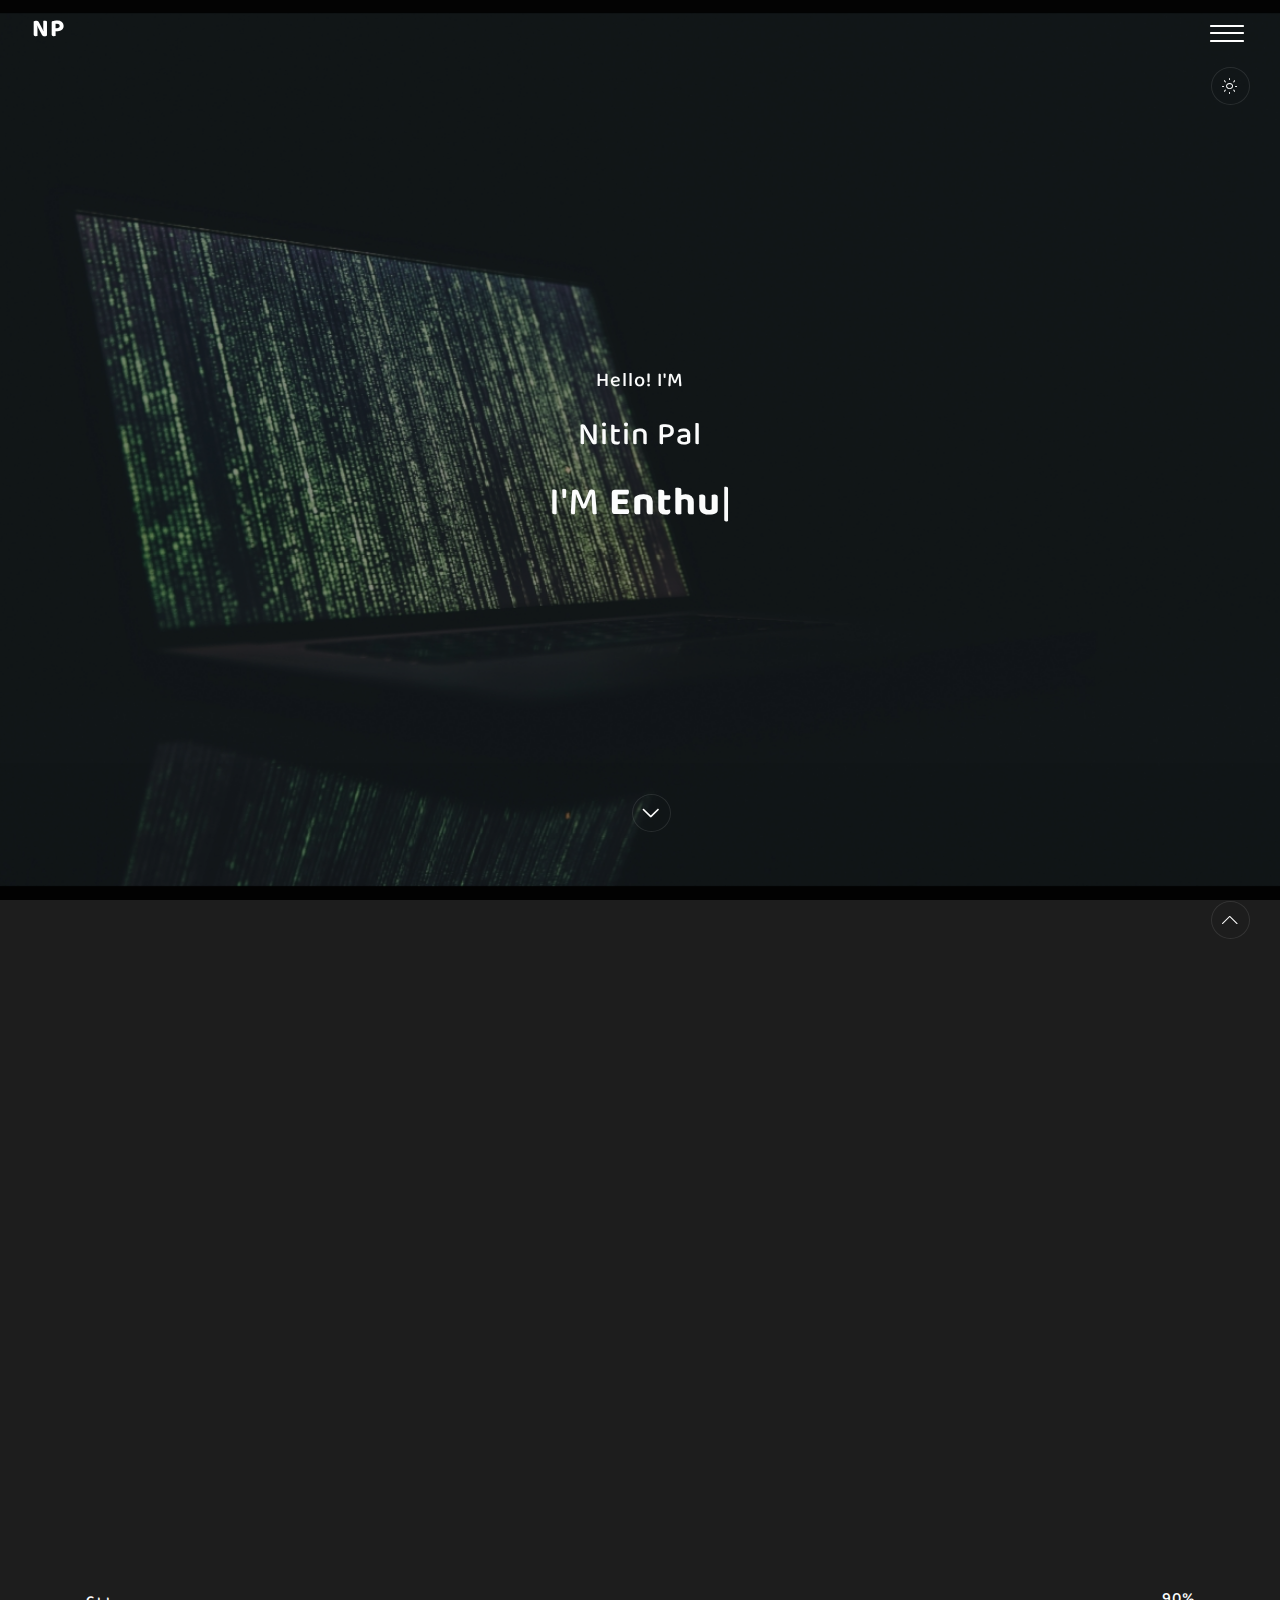
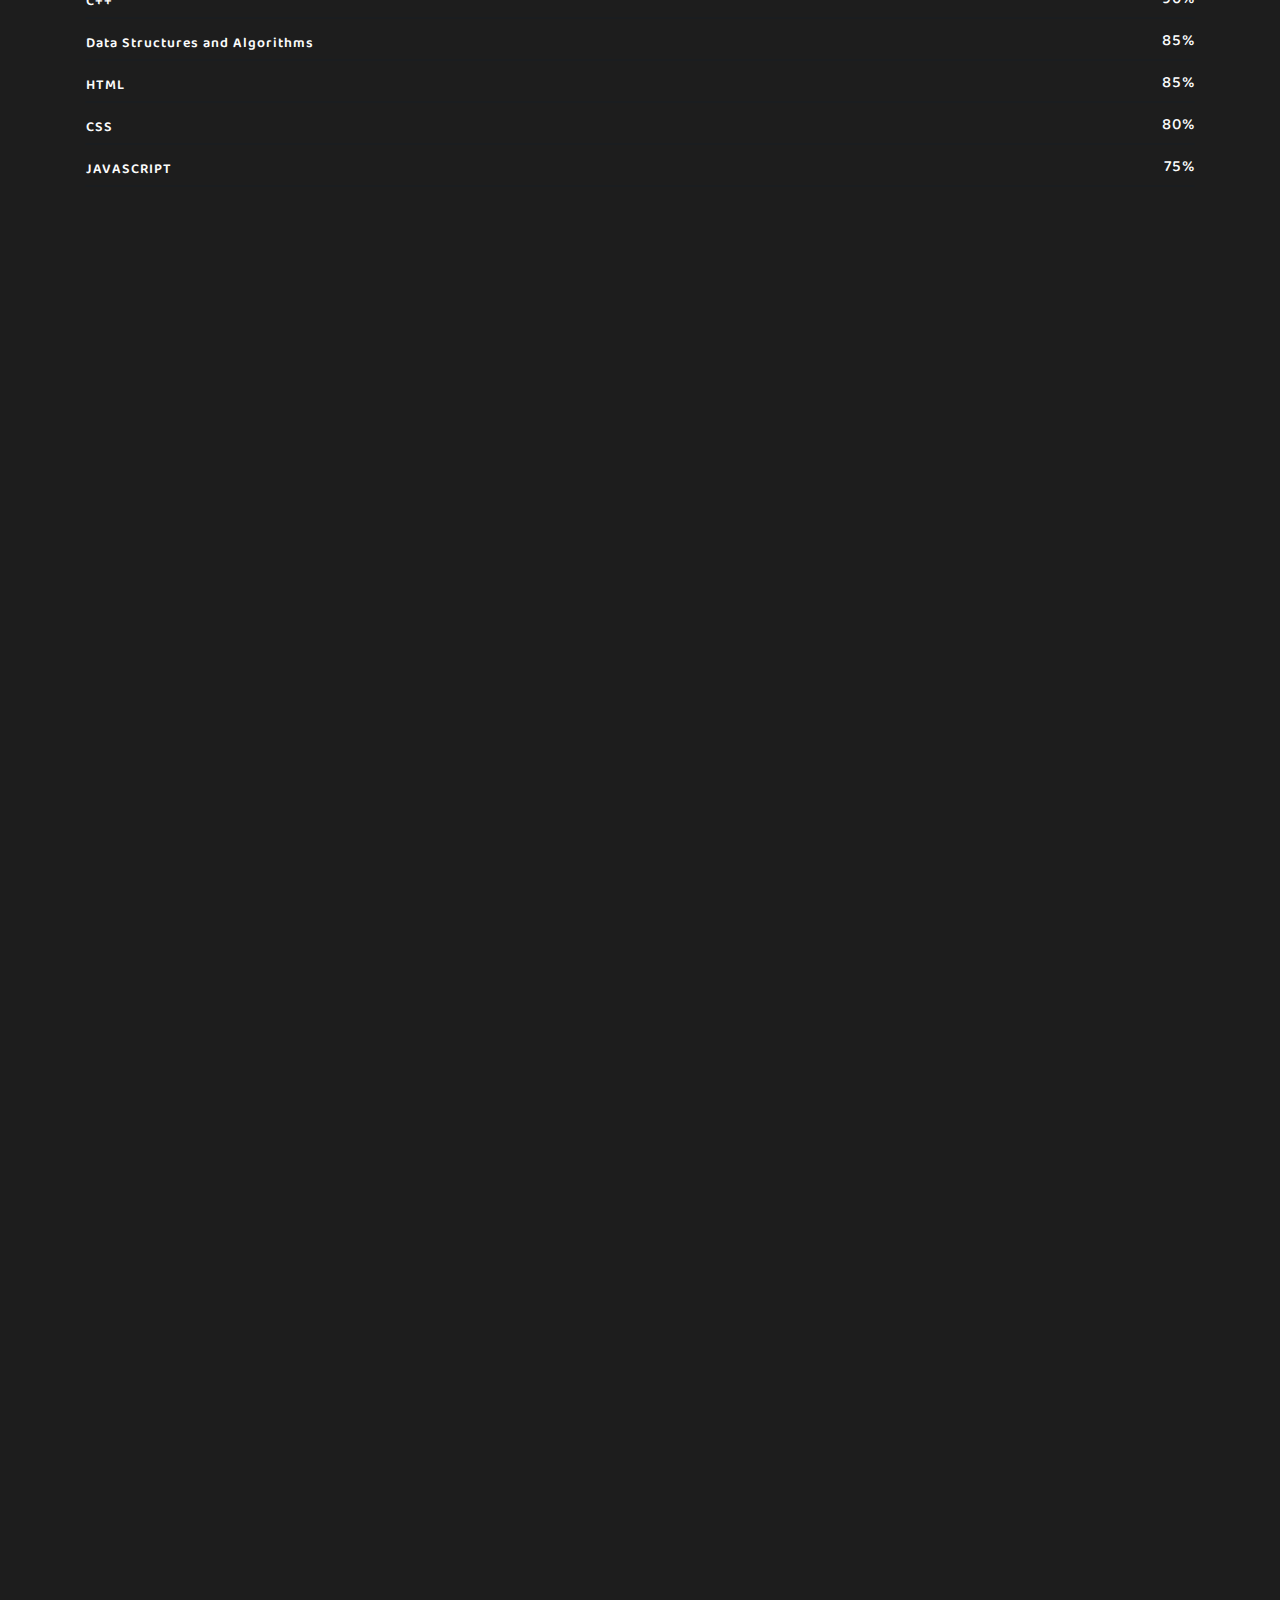
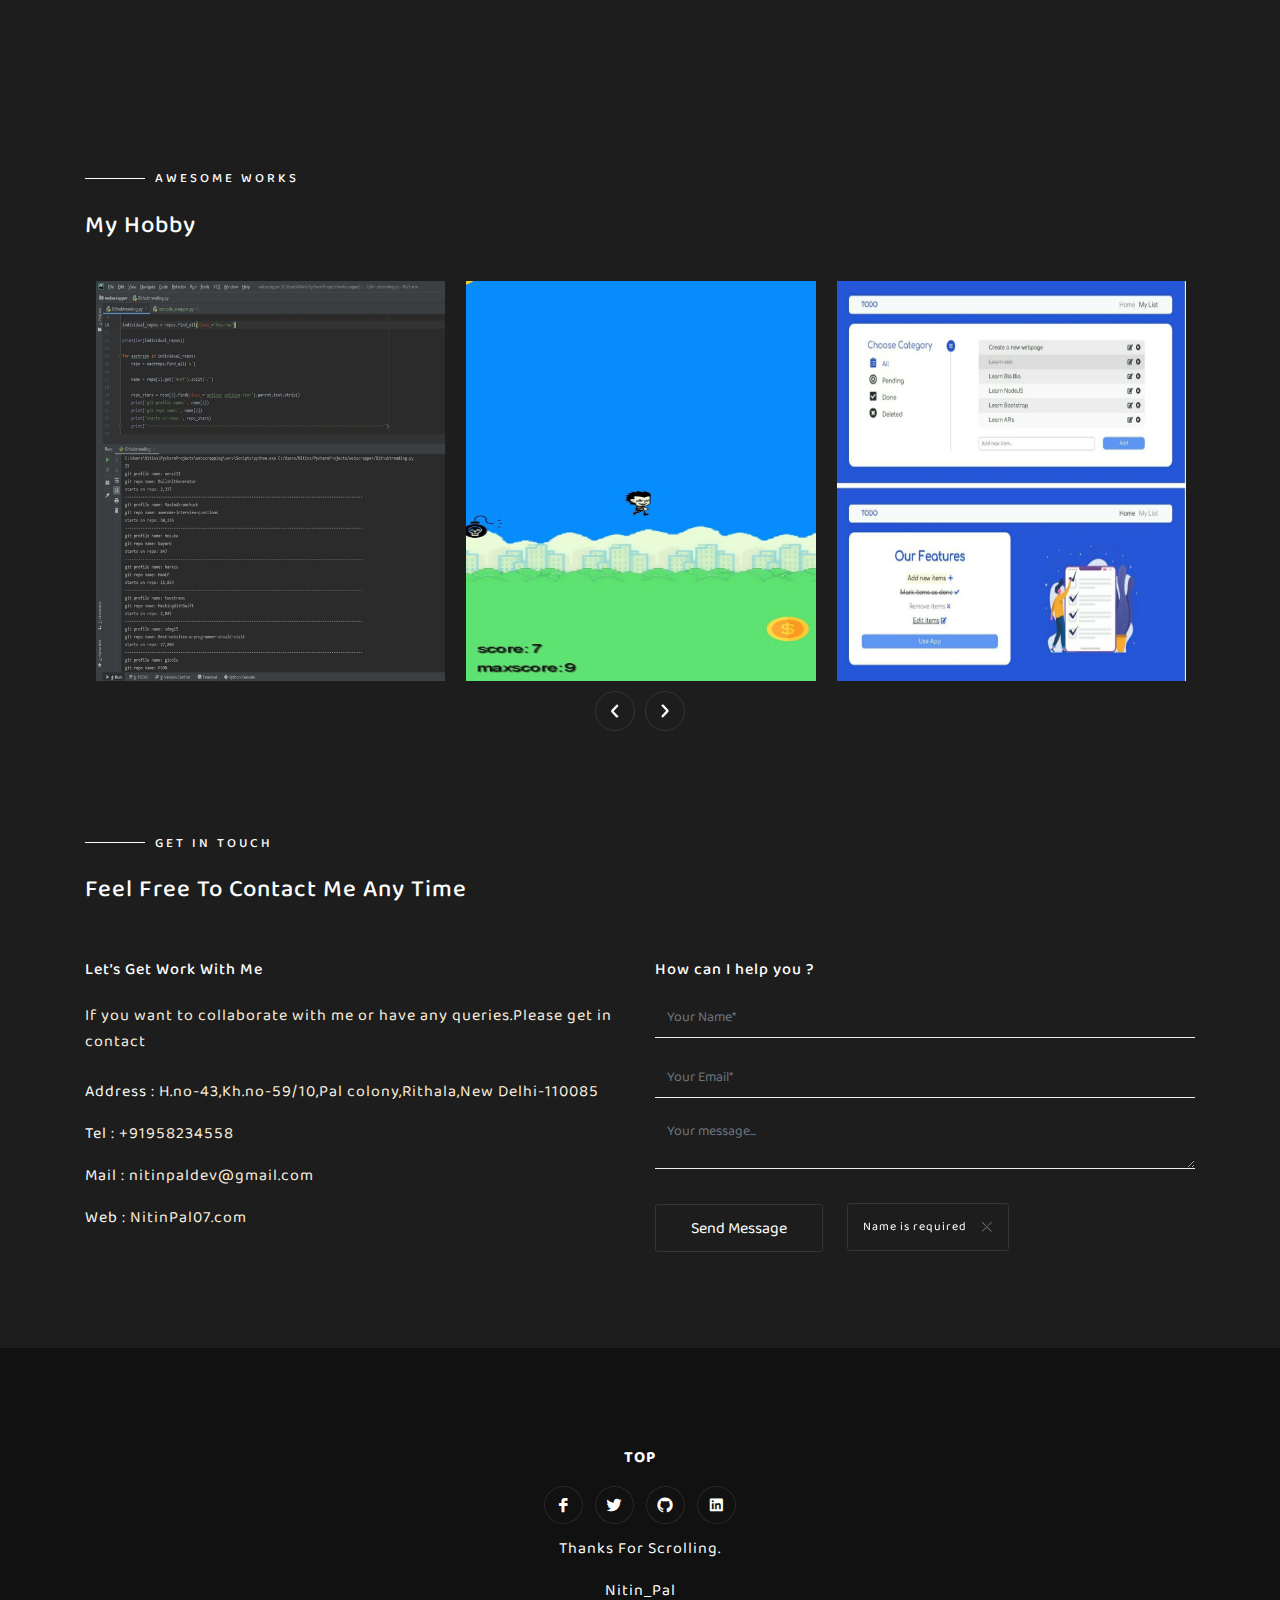
==== commit cb938aac: "updated projects" ====
--- a/index.html
+++ b/index.html
@@ -291,7 +291,7 @@
 					<div class="col-lg-4 wow fadeInUp mt-4" data-wow-delay="200ms" data-wow-duration="1000ms">
 						<div class="services-item text-left">
 							<div class="p-4">
-								<i class="lni-color-pallet size-md services-icon"></i>
+								<i class="lni-code size-md services-icon"></i>
 								<h5 class="my-4">Programming Language</h5>
 								<p class="mb-0 text-muted">I Write Clean Code In C/C++,Python
 								</p>
@@ -301,7 +301,7 @@
 					<div class="col-lg-4 wow fadeInUp mt-4" data-wow-delay="400ms" data-wow-duration="1000ms">
 						<div class="services-item text-left">
 							<div class="p-4">
-								<i class="lni-laptop-phone size-md services-icon"></i>
+								<i class="lni-chrome size-md services-icon"></i>
 								<h5 class="my-4">HTML-CSS-JAVASCRIPT</h5>
 								<p class="mb-0 text-muted">I Create Clean Responsive Website
 								</p>
@@ -311,19 +311,181 @@
 					<div class="col-lg-4 wow fadeInUp mt-4" data-wow-delay="500ms" data-wow-duration="1000ms">
 						<div class="services-item text-left">
 							<div class="p-4">
-								<i class="lni-stats-up size-md services-icon"></i>
+								<i class="lni-laptop size-md services-icon"></i>
 								<h5 class="my-4">Data Structures & Algorithms</h5>
 								<p class="mb-0 text-muted">Trees,Stack,Queue...</p>
 							</div>
 						</div>
 					</div>
+					<div class="col-lg-4 wow fadeInUp mt-4" data-wow-delay="500ms" data-wow-duration="1000ms">
+						<div class="services-item text-left">
+							<div class="p-4">
+								<i class="lni-database size-md services-icon"></i>
+								<h5 class="my-4">Database and Query Language</h5>
+								<p class="mb-0 text-muted">Mysql,SQL</p>
+							</div>
+						</div>
+					</div>
+					<div class="col-lg-4 wow fadeInUp mt-4" data-wow-delay="500ms" data-wow-duration="1000ms">
+						<div class="services-item text-left">
+							<div class="p-4">
+								<i class="lni-control-panel size-md services-icon"></i>
+								<h5 class="my-4">Frameworks</h5>
+								<p class="mb-0 text-muted">Nodejs,Expressjs,FireBase..</p>
+							</div>
+						</div>
+					</div>
 				</div>
 			</div>
 		</section>
 
 		<!-- ==================== End Services ==================== -->
 
-
+		<!-- ==================== Start Projects ==================== -->
+
+		<section class="blog pb-6" id="blog">
+			<div class="container">
+				<div class="row justify-content-center">
+					<div class="col-lg-12 wow fadeInUp" data-wow-delay="200ms" data-wow-duration="1000ms">
+						<div class="text-left">
+							<h2 class="sub-title">My Projects</h2>
+							<h4 class="mt-4">Check Out Projects</h4>
+						</div>
+					</div>
+				</div>
+				<div class="row mt-5">
+					<div class="col-lg-4 mt-3 wow fadeInUp" data-wow-delay="200ms" data-wow-duration="1000ms">
+						<div class="bg-light">
+							<div class="blog-img">
+								<img src="assets/img/cms-3.png" alt="/">
+							</div>
+							<div class="p-4 blog-content">
+								<div class="info mb-2">
+									<a href="#0">August 06 2019</a>
+								</div>
+								<h5 class="mt-3">
+									<a href="#0">Content Management System</a>
+								</h5>
+								<a class="mt-3" href="blog.html">
+									<span>Read More</span>
+								</a>
+							</div>
+						</div>
+					</div>
+					<div class="col-lg-4 mt-3 wow fadeInUp" data-wow-delay="400ms" data-wow-duration="1000ms">
+						<div class="bg-light">
+							<div class="blog-img">
+								<img src="assets/img/blog-1.png" alt="/">
+							</div>
+							<div class="p-4 blog-content">
+								<div class="info mb-2">
+									<a href="#0">August 06 2019</a>
+								</div>
+								<h5 class="mt-3">
+									<a href="#0">Blogging System</a>
+								</h5>
+								<a class="mt-3" href="blog.html">
+									<span>Read More</span>
+								</a>
+							</div>
+						</div>
+					</div>
+					<div class="col-lg-4 mt-3 wow fadeInUp" data-wow-delay="500ms" data-wow-duration="1000ms">
+						<div class="bg-light">
+							<div class="blog-img">
+								<img src="assets/img/todo.jpg" alt="/">
+							</div>
+							<div class="p-4 blog-content">
+								<div class="info mb-2">
+									<a href="#0">August 06 2019</a>
+								</div>
+								<h5 class="mt-3">
+									<a href="#0">TODO List</a>
+								</h5>
+								<a class="mt-3" href="blog.html">
+									<span>Read More</span>
+								</a>
+							</div>
+						</div>
+					</div>
+
+					<div class="col-lg-4 mt-3 wow fadeInUp" data-wow-delay="500ms" data-wow-duration="1000ms">
+						<div class="bg-light">
+							<div class="blog-img">
+								<img src="assets/img/login-2.png" alt="/">
+							</div>
+							<div class="p-4 blog-content">
+								<div class="info mb-2">
+									<a href="#0">August 06 2019</a>
+								</div>
+								<h5 class="mt-3">
+									<a href="#0">Login and Registration Module</a>
+								</h5>
+								<a class="mt-3" href="blog.html">
+									<span>Read More</span>
+								</a>
+							</div>
+						</div>
+					</div>
+					<div class="col-lg-4 mt-3 wow fadeInUp" data-wow-delay="500ms" data-wow-duration="1000ms">
+						<div class="bg-light">
+							<div class="blog-img">
+								<img src="assets/img/login-1.png" alt="/">
+							</div>
+							<div class="p-4 blog-content">
+								<div class="info mb-2">
+									<a href="#0">August 06 2019</a>
+								</div>
+								<h5 class="mt-3">
+									<a href="#0">Augumented Reality</a>
+								</h5>
+								<a class="mt-3" href="blog.html">
+									<span>Read More</span>
+								</a>
+							</div>
+						</div>
+					</div>
+					<div class="col-lg-4 mt-3 wow fadeInUp" data-wow-delay="500ms" data-wow-duration="1000ms">
+						<div class="bg-light">
+							<div class="blog-img">
+								<img src="assets/img/code6.jpg" alt="/">
+							</div>
+							<div class="p-4 blog-content">
+								<div class="info mb-2">
+									<a href="#0">August 06 2019</a>
+								</div>
+								<h5 class="mt-3">
+									<a href="#0">Phone Directory Using Tries</a>
+								</h5>
+								<a class="mt-3" href="blog.html">
+									<span>Read More</span>
+								</a>
+							</div>
+						</div>
+					</div>
+					<div class="col-lg-4 mt-3 wow fadeInUp" data-wow-delay="500ms" data-wow-duration="1000ms">
+						<div class="bg-light">
+							<div class="blog-img">
+								<img src="assets/img/github.jpg" alt="/">
+							</div>
+							<div class="p-4 blog-content">
+								<div class="info mb-2">
+									<a href="#0">August 06 2019</a>
+								</div>
+								<h5 class="mt-3">
+									<a href="#0">Web scrapper using Beautiful Soup</a>
+								</h5>
+								<a class="mt-3" href="blog.html">
+									<span>Read More</span>
+								</a>
+							</div>
+						</div>
+					</div>
+				</div>
+			</div>
+		</section>
+
+		<!-- ====================  End Projects ==================== -->
 
 
 
@@ -337,7 +499,7 @@
 					<div class="col-lg-12">
 						<div class="text-left">
 							<h2 class="sub-title">Awesome Works</h2>
-							<h4 class="mt-4">MY PROJECTS</h4>
+							<h4 class="mt-4">My Hobby</h4>
 						</div>
 					</div>
 				</div>
@@ -386,12 +548,12 @@
 
 		<!-- ==================== Start Fun Facts ==================== -->
 
-		<div class="pb-6 facts">
+		<!-- <div class="pb-6 facts">
 			<div class="container">
 				<div id="count-up" class="text-center">
 					<div class="container">
 						<div class="row">
-							<!-- Item-01 -->
+							
 							<div class="col-12 col-sm-6 col-md-3 mt-sm-0 count-item">
 								<div class="count-icon">
 									<i class="lni-download size-lg"></i>
@@ -401,7 +563,7 @@
 								</div>
 								<p class="mb-0">Questions Solved</p>
 							</div>
-							<!-- Item-02 -->
+							
 							<div class="col-12 col-sm-6 col-md-3 mt-sm-0 mt-5 count-item">
 								<div class="count-icon">
 									<i class="lni-pencil-alt size-lg"></i>
@@ -411,7 +573,7 @@
 								</div>
 								<p class="mb-0">Line Of Code</p>
 							</div>
-							<!-- Item-03 -->
+							
 							<div class="col-12 col-sm-6 col-md-3 mt-md-0 mt-5 count-item">
 								<div class="count-icon">
 									<i class="lni-medall size-lg"></i>
@@ -421,7 +583,6 @@
 								</div>
 								<p class="mb-0">Contests</p>
 							</div>
-							<!-- Item-04 -->
 							<div class="col-12 col-sm-6 col-md-3 mt-md-0 mt-5 count-item">
 								<div class="count-icon">
 									<i class="lni-emoji-smile size-lg"></i>
@@ -436,86 +597,12 @@
 
 				</div>
 			</div>
-		</div>
+		</div>  -->
 
 		<!-- ====================  End Fun Facts ==================== -->
 
 
-		<!-- ==================== Start Blog ==================== -->
-
-		<section class="blog pb-6" id="blog">
-			<div class="container">
-				<div class="row justify-content-center">
-					<div class="col-lg-12 wow fadeInUp" data-wow-delay="200ms" data-wow-duration="1000ms">
-						<div class="text-left">
-							<h2 class="sub-title">Latest News</h2>
-							<h4 class="mt-4">Check Out My Latest Blog Posts</h4>
-						</div>
-					</div>
-				</div>
-				<div class="row mt-5">
-					<div class="col-lg-4 mt-3 wow fadeInUp" data-wow-delay="200ms" data-wow-duration="1000ms">
-						<div class="bg-light">
-							<div class="blog-img">
-								<img src="assets/img/nitinpic2.jpg" alt="/">
-							</div>
-							<div class="p-4 blog-content">
-								<div class="info mb-2">
-									<a href="#0">Nitin Pal</a>
-									<a href="#0">August 06 2019</a>
-								</div>
-								<h5 class="mt-3">
-									<a href="#0">you should Always Be First</a>
-								</h5>
-								<a class="mt-3" href="blog.html">
-									<span>Read More</span>
-								</a>
-							</div>
-						</div>
-					</div>
-					<div class="col-lg-4 mt-3 wow fadeInUp" data-wow-delay="400ms" data-wow-duration="1000ms">
-						<div class="bg-light">
-							<div class="blog-img">
-								<img src="assets/img/nitinpic4.jpg" alt="/">
-							</div>
-							<div class="p-4 blog-content">
-								<div class="info mb-2">
-									<a href="#0">Nitin Pal</a>
-									<a href="#0">August 06 2019</a>
-								</div>
-								<h5 class="mt-3">
-									<a href="#0">Are you doing the Right Way?</a>
-								</h5>
-								<a class="mt-3" href="blog.html">
-									<span>Read More</span>
-								</a>
-							</div>
-						</div>
-					</div>
-					<div class="col-lg-4 mt-3 wow fadeInUp" data-wow-delay="500ms" data-wow-duration="1000ms">
-						<div class="bg-light">
-							<div class="blog-img">
-								<img src="assets/img/nitinpic6.jpg" alt="/">
-							</div>
-							<div class="p-4 blog-content">
-								<div class="info mb-2">
-									<a href="#0">Nitin Pal</a>
-									<a href="#0">August 06 2019</a>
-								</div>
-								<h5 class="mt-3">
-									<a href="#0">Something I need to tell you</a>
-								</h5>
-								<a class="mt-3" href="blog.html">
-									<span>Read More</span>
-								</a>
-							</div>
-						</div>
-					</div>
-				</div>
-			</div>
-		</section>
-
-		<!-- ====================  End Blog ==================== -->
+		
 
 
 		<!-- ==================== Start  Contact ==================== -->
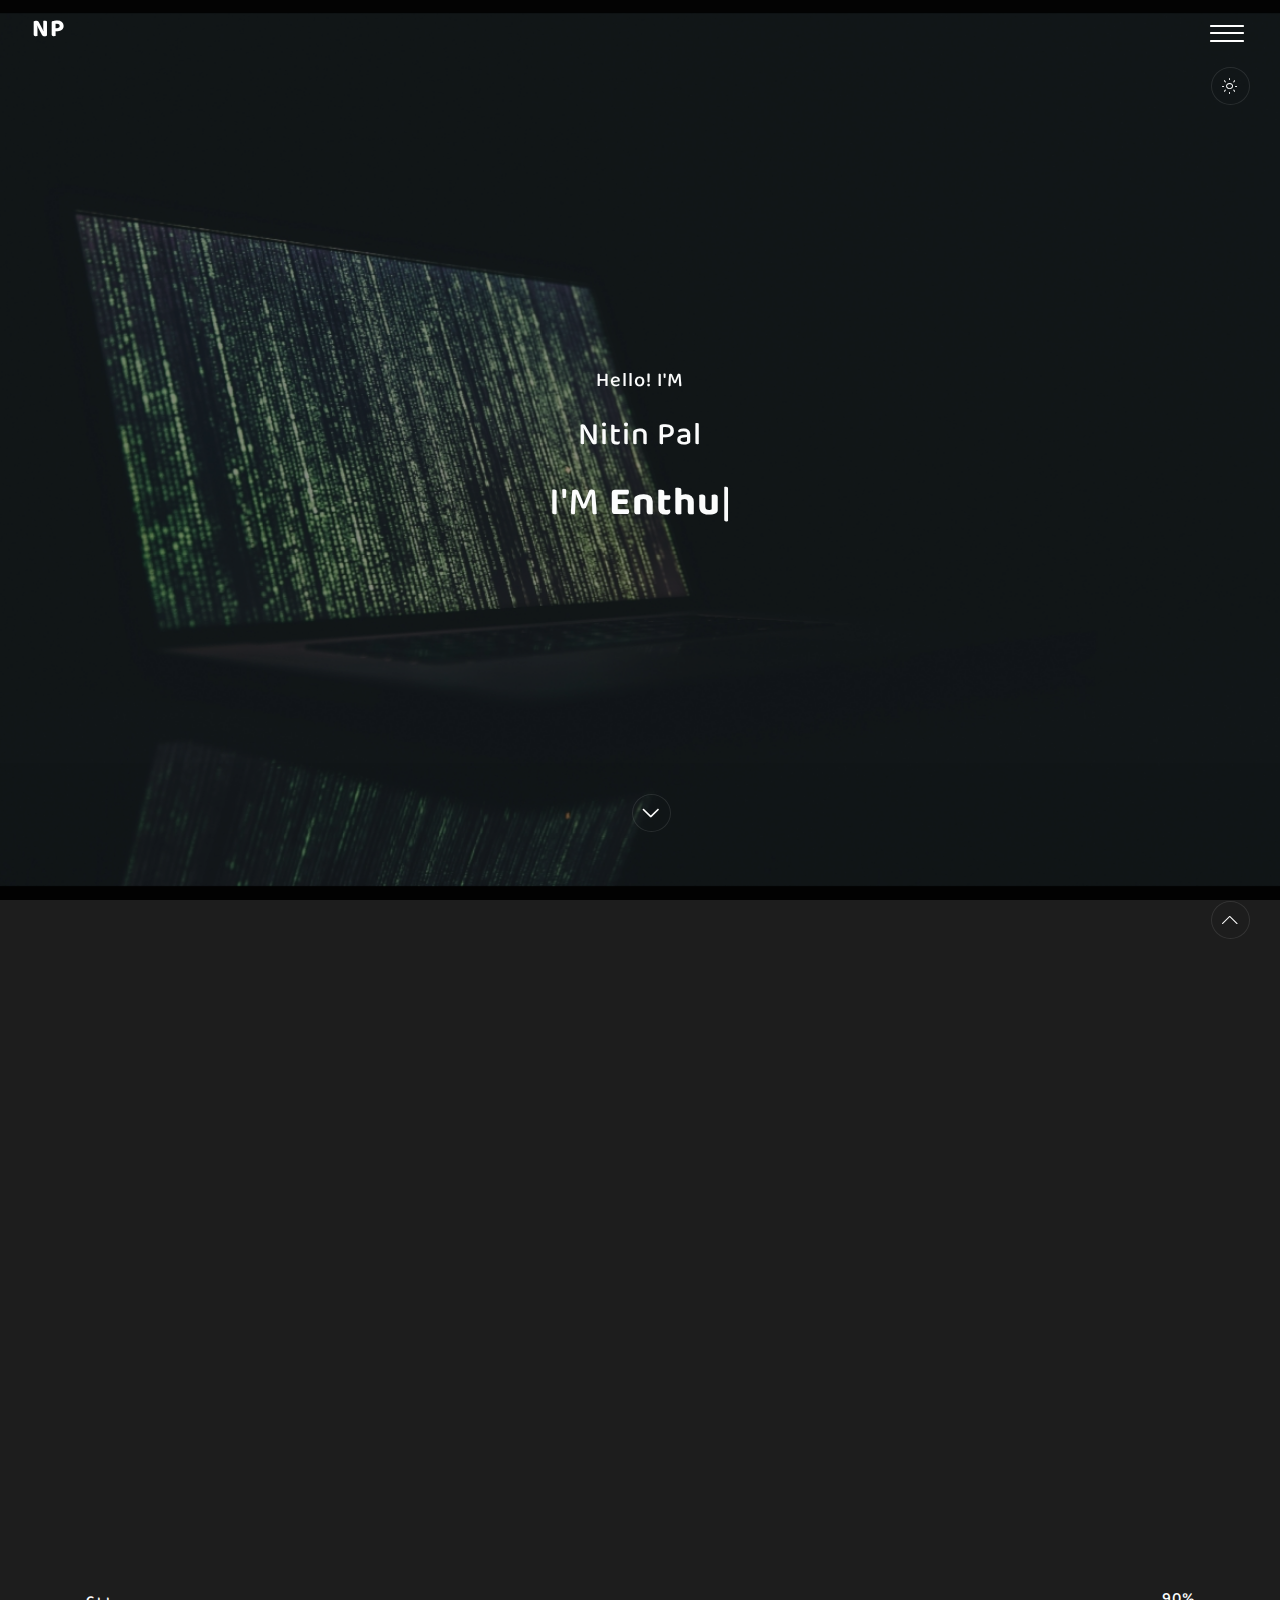
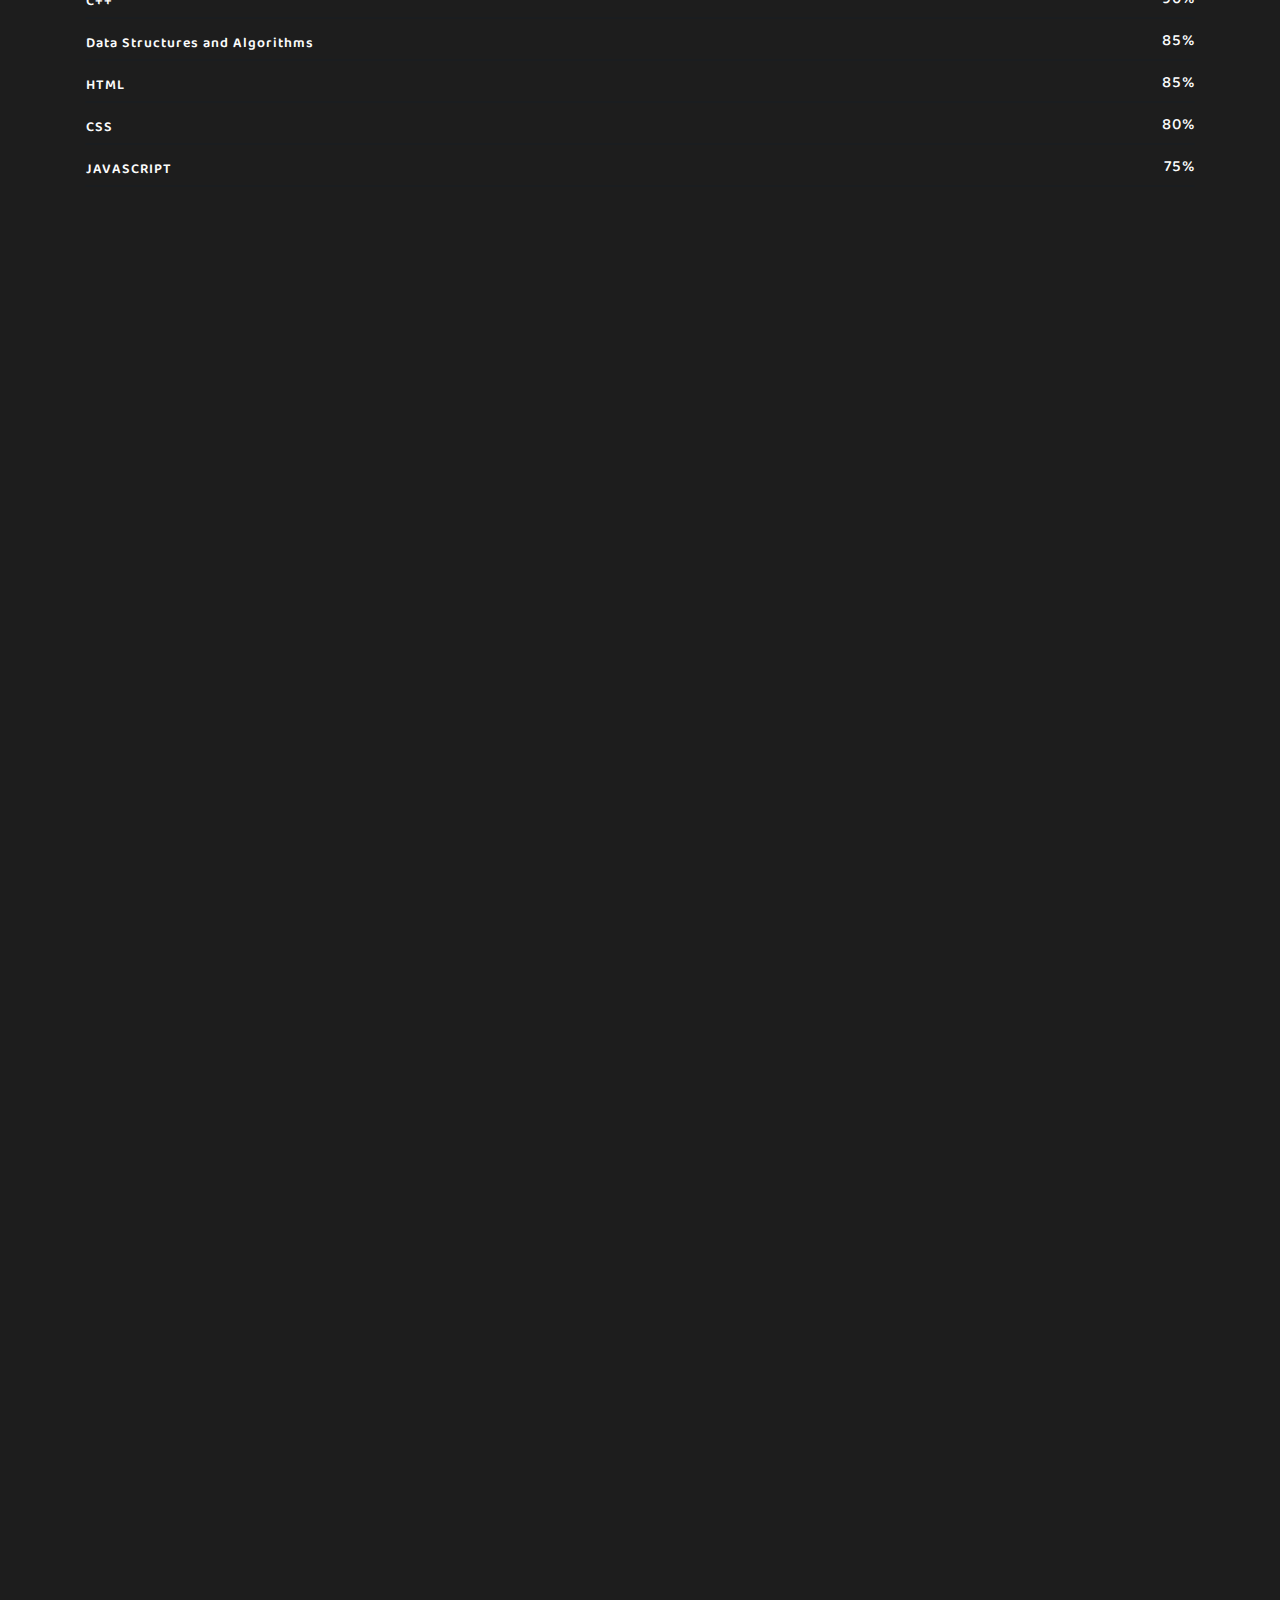
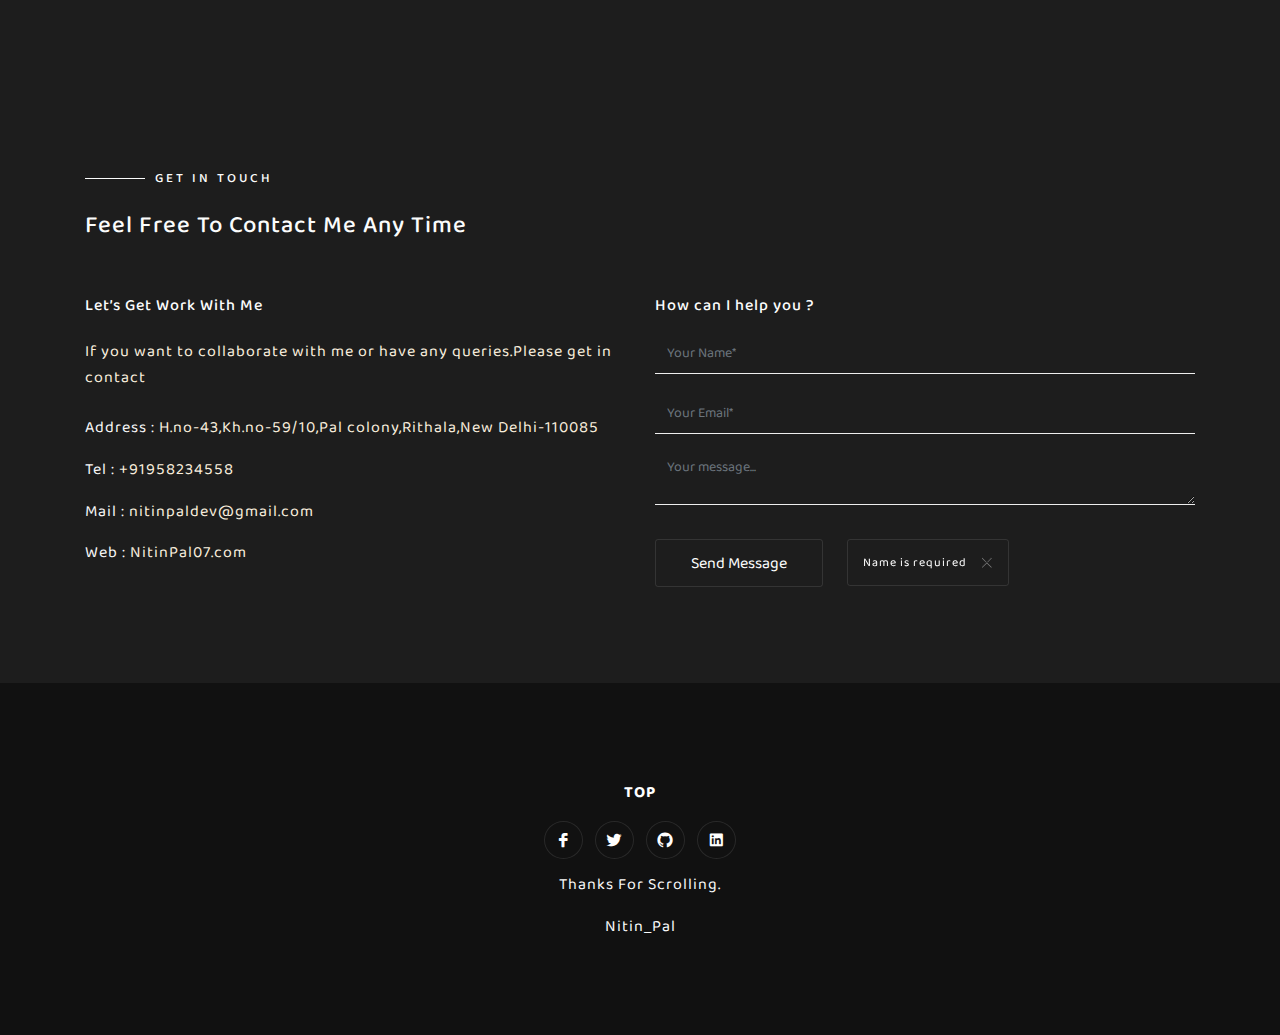
==== commit 8facd81e: "cms project" ====
--- a/index.html
+++ b/index.html
@@ -366,7 +366,7 @@
 								<h5 class="mt-3">
 									<a href="#0">Content Management System</a>
 								</h5>
-								<a class="mt-3" href="blog.html">
+								<a class="mt-3" href="cms.html">
 									<span>Read More</span>
 								</a>
 							</div>
@@ -419,9 +419,9 @@
 									<a href="#0">August 06 2019</a>
 								</div>
 								<h5 class="mt-3">
-									<a href="#0">Login and Registration Module</a>
+									<a href="#0">Registration and Login Module</a>
 								</h5>
-								<a class="mt-3" href="blog.html">
+								<a class="mt-3" href="loginmodule.html">
 									<span>Read More</span>
 								</a>
 							</div>
@@ -493,7 +493,7 @@
 
 		<!-- ==================== Start Works ==================== -->
 
-		<section id="portfolio" class="portfolio pb-6">
+<!-- 		<section id="portfolio" class="portfolio pb-6">
 			<div class="container">
 				<div class="row">
 					<div class="col-lg-12">
@@ -508,7 +508,7 @@
 				<div class="row mt-4">
 					<div class="col-lg-12 pb-5">
 						<div class="owl-carousel">
-							<!-- Item 01 -->
+							
 							<div class="portfolio-item">
 								<div class="portfolio-item-content box">
 									<img src="assets/img/github.jpg" alt="/">
@@ -518,7 +518,7 @@
 									</div>
 								</div>
 							</div>
-							<!-- Item 02 -->
+							
 							<div class="portfolio-item">
 								<div class="portfolio-item-content box">
 									<img src="assets/img/moneyman.jpg" alt="/">
@@ -528,7 +528,7 @@
 									</div>
 								</div>
 							</div>
-							<!-- Item 03 -->
+							
 							<div class="portfolio-item">
 								<div class="portfolio-item-content box">
 									<img src="assets/img/todo.jpg" alt="/">
@@ -542,7 +542,7 @@
 					</div>
 				</div>
 			</div>
-		</section>
+		</section> -->
 
 		<!-- ==================== End Works ==================== -->
 
--- a/assets/css/style.css
+++ b/assets/css/style.css
@@ -8,7 +8,12 @@
     list-style: none;
     word-wrap: break-word;
 }
-
+.center {
+  display: block;
+  margin-left: auto;
+  margin-right: auto;
+  width: 50%;
+}
 html, body {
     color: #1d1d1d;
     line-height: 1.618;
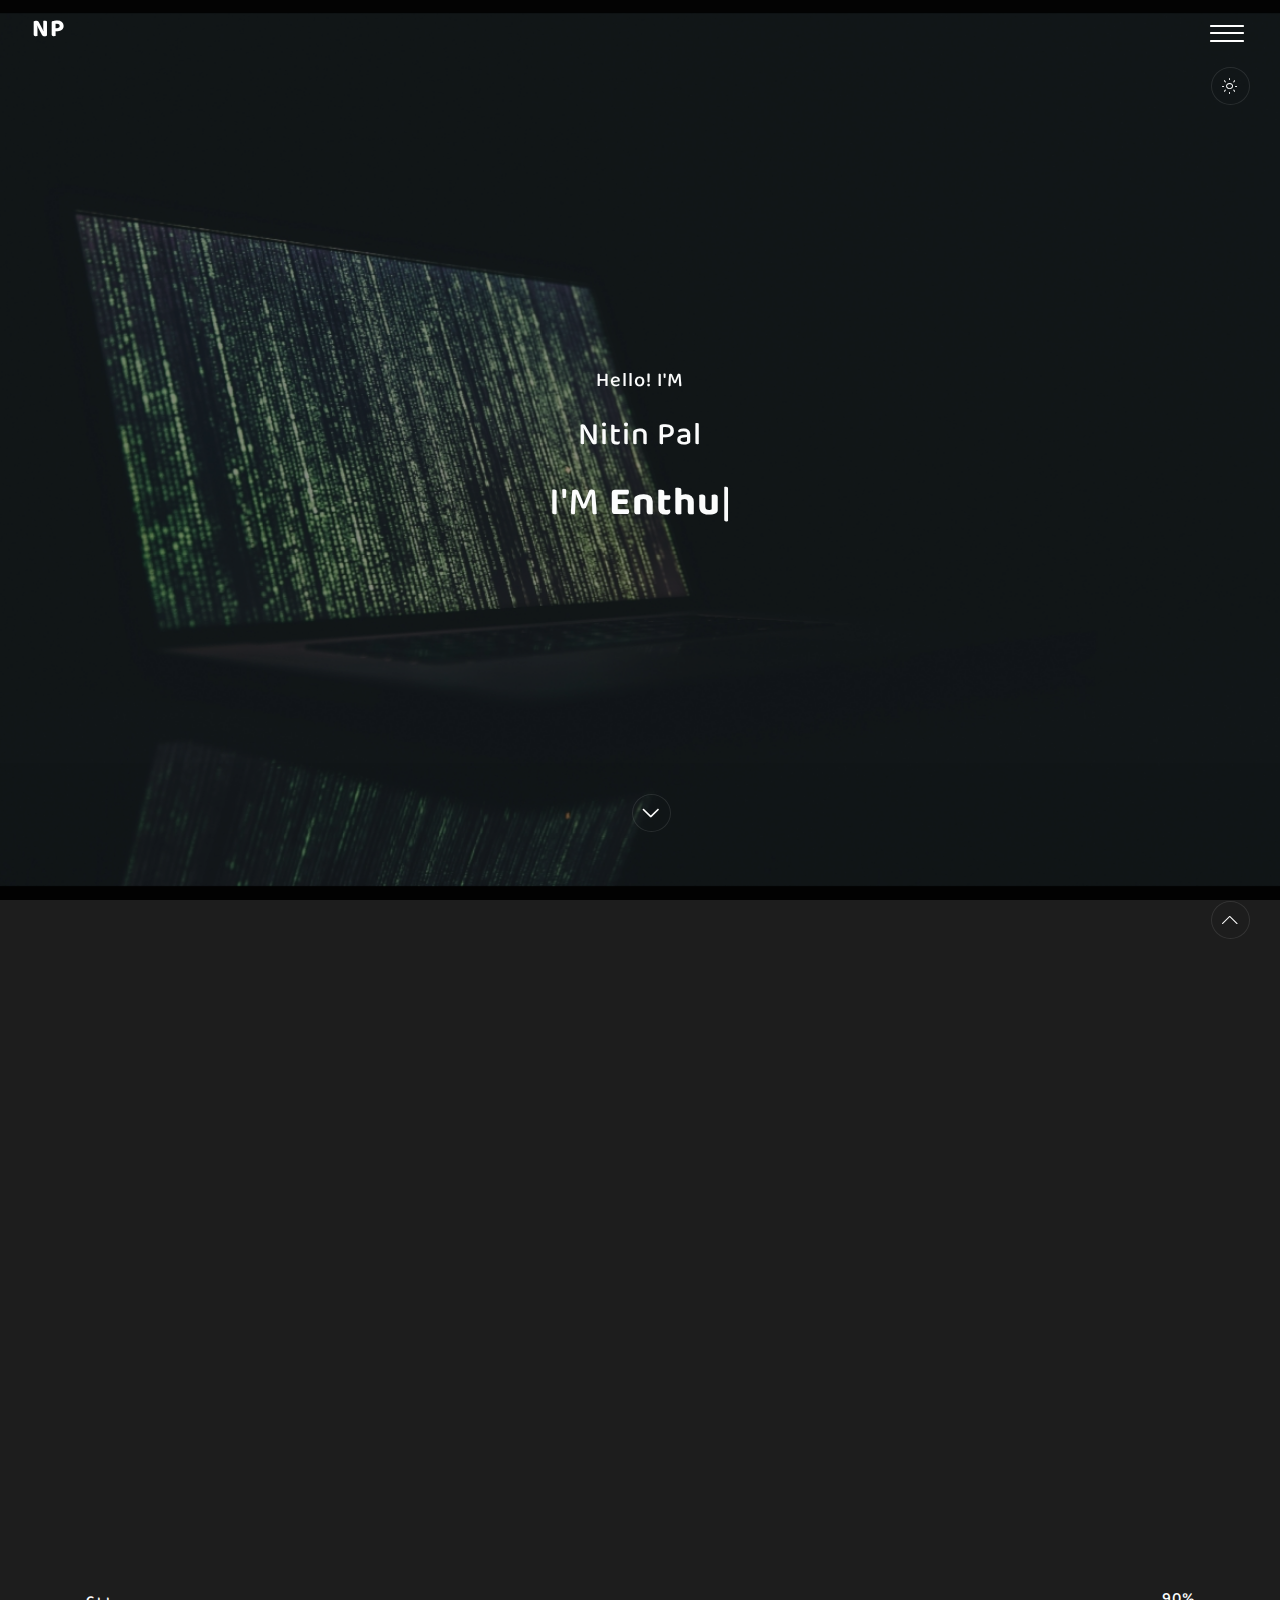
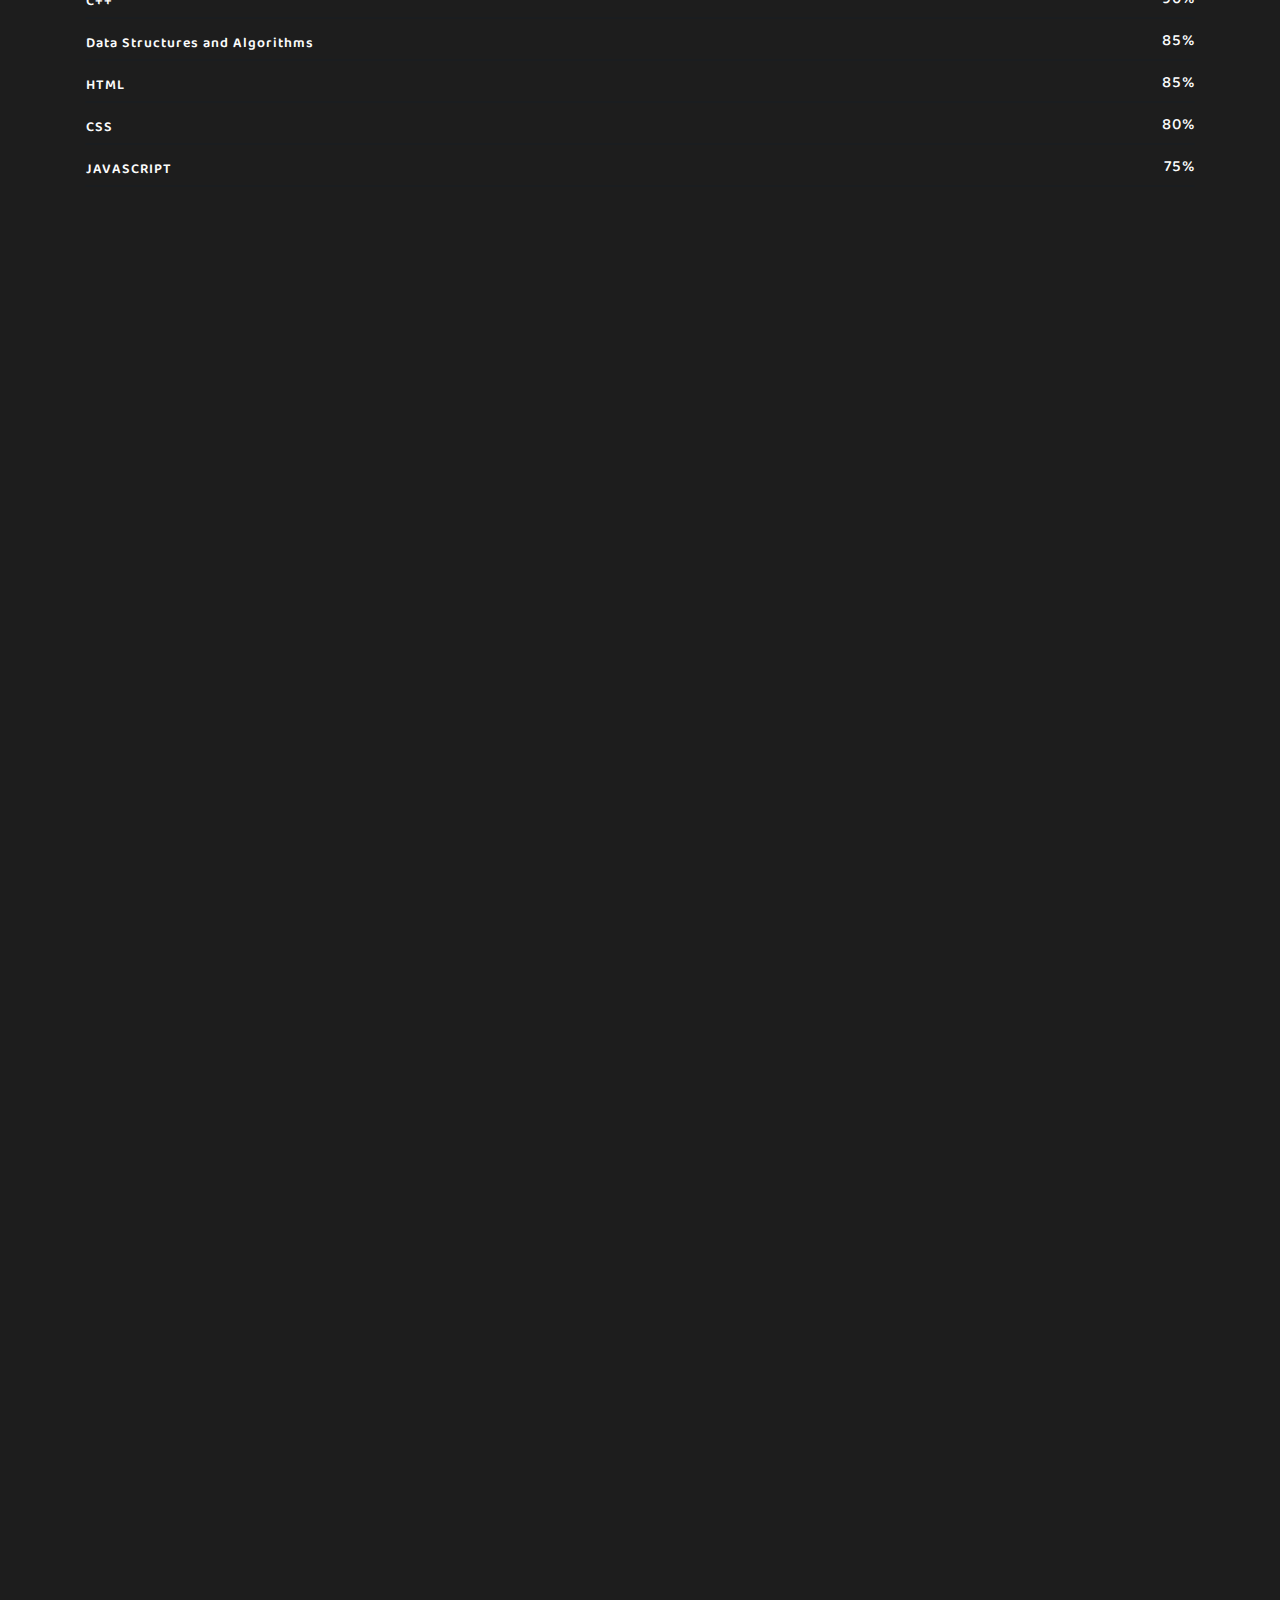
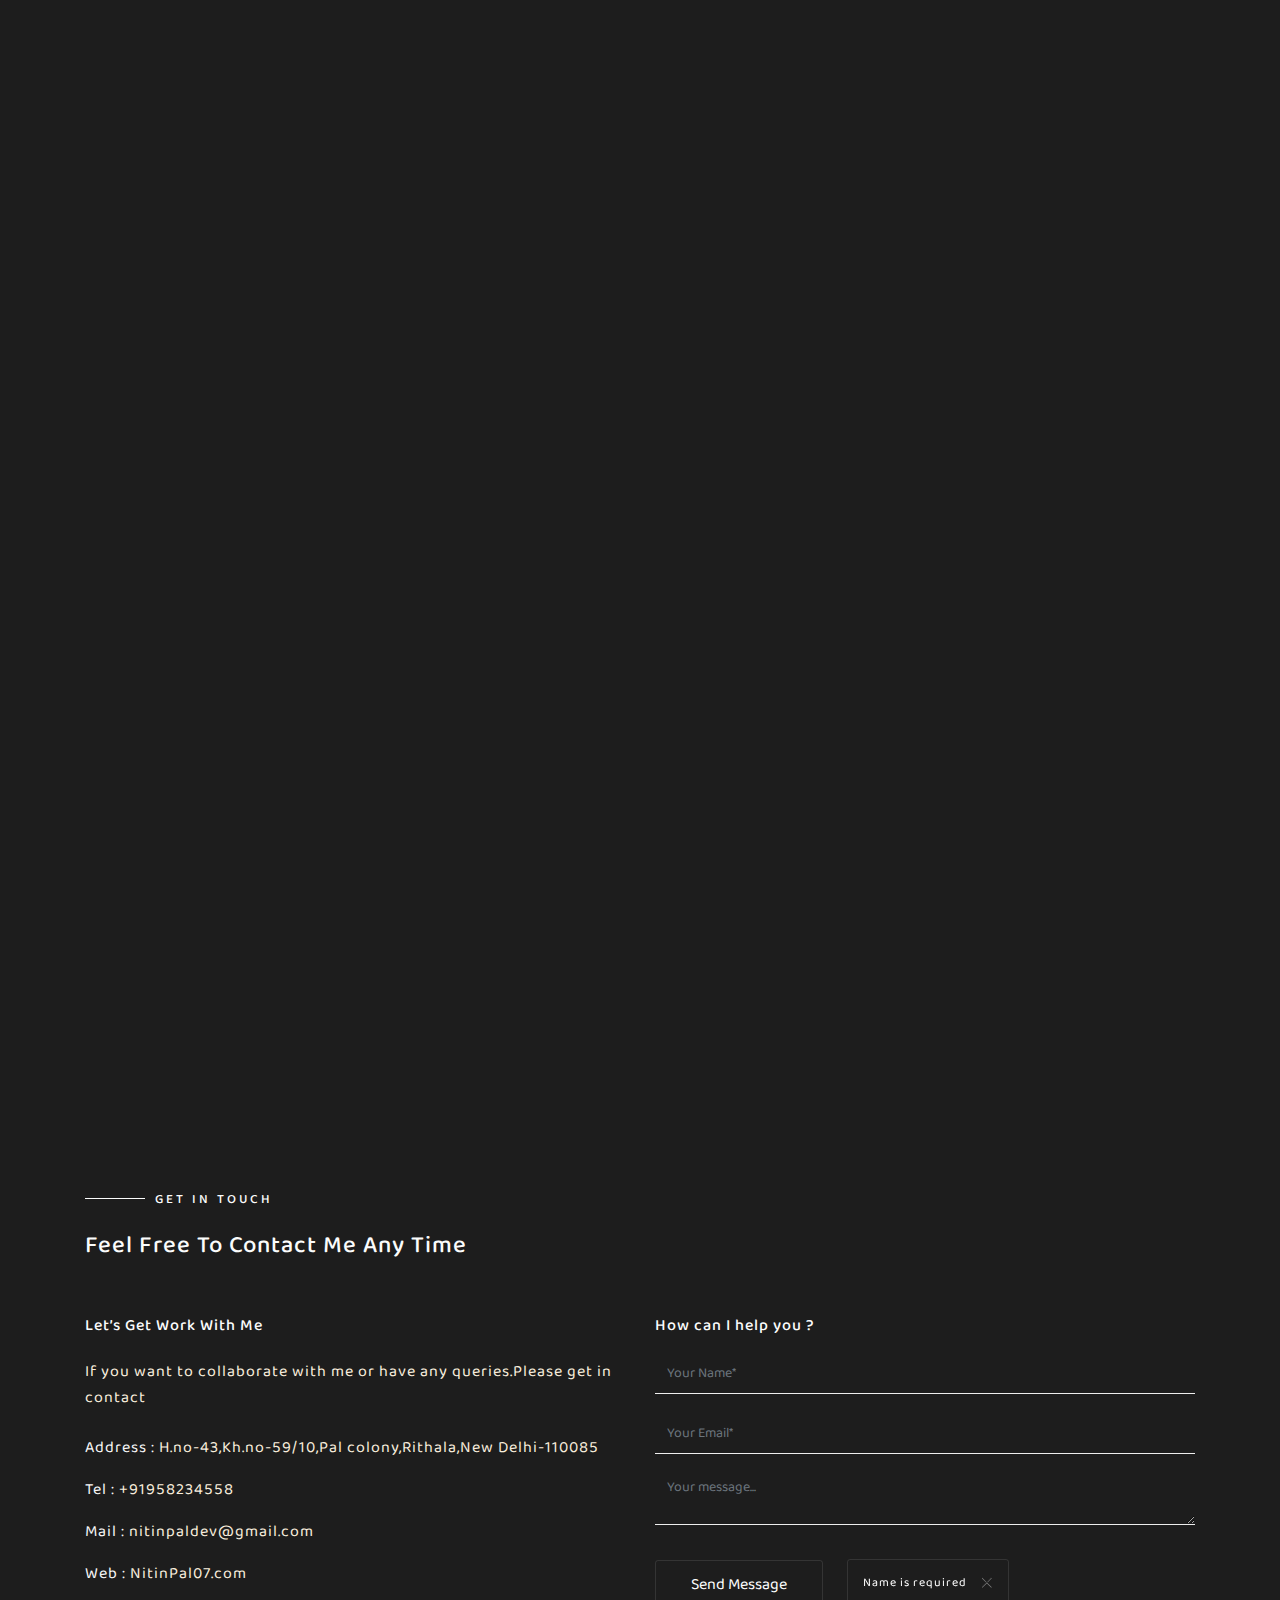
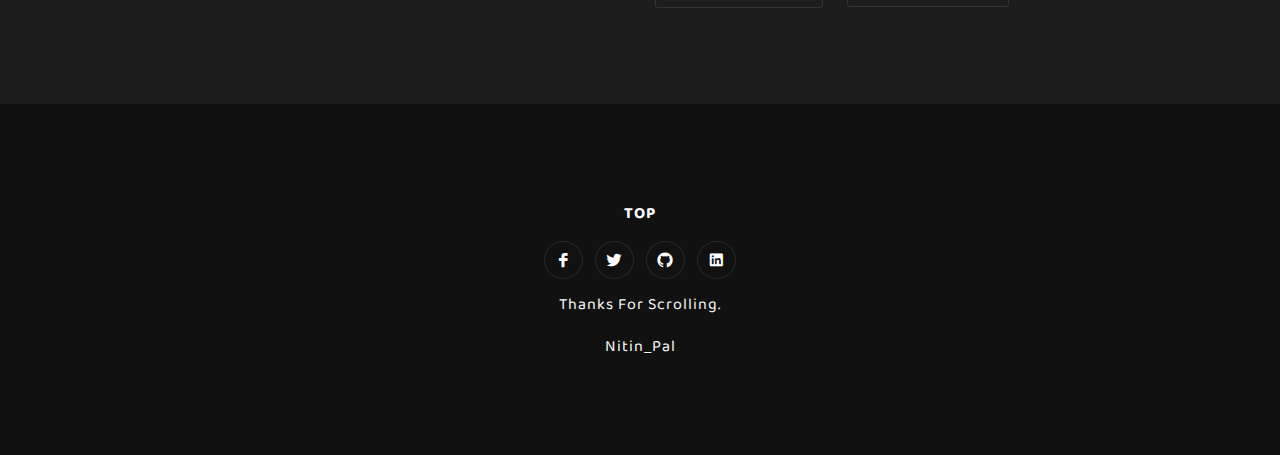
==== commit 00762b92: "change resume link" ====
--- a/index.html
+++ b/index.html
@@ -166,7 +166,7 @@
 							</div>
 						</div>
 						<div class="mt-4 pt-2">
-							<a href="https://drive.google.com/file/d/1Ub4R_f5WlM7oT8j0wmYakUBJua2PGRfD/view?usp=sharing" class="main-btn">Download Cv</a>
+							<a href="https://drive.google.com/file/d/1qoaJ-JLCsgohIC8QXmHVu1jNh2wEVmxu/view?usp=sharing" class="main-btn">Download Resume</a>
 						</div>
 					</div>
 				</div>
@@ -384,7 +384,7 @@
 								<h5 class="mt-3">
 									<a href="#0">Blogging System</a>
 								</h5>
-								<a class="mt-3" href="blog.html">
+								<a class="mt-3" href="https://github.com/shubhamtyagihkt/cms-nodejs">
 									<span>Read More</span>
 								</a>
 							</div>
@@ -421,16 +421,16 @@
 								<h5 class="mt-3">
 									<a href="#0">Registration and Login Module</a>
 								</h5>
-								<a class="mt-3" href="loginmodule.html">
+								<a class="mt-3" href="https://github.com/Nitinpal07/Registration-and-Login-Module">
 									<span>Read More</span>
 								</a>
 							</div>
 						</div>
 					</div>
-					<div class="col-lg-4 mt-3 wow fadeInUp" data-wow-delay="500ms" data-wow-duration="1000ms">
+					<!-- <div class="col-lg-4 mt-3 wow fadeInUp" data-wow-delay="500ms" data-wow-duration="1000ms">
 						<div class="bg-light">
 							<div class="blog-img">
-								<img src="assets/img/login-1.png" alt="/">
+								<img src="assets/img/code8.jpg" alt="/">
 							</div>
 							<div class="p-4 blog-content">
 								<div class="info mb-2">
@@ -444,11 +444,11 @@
 								</a>
 							</div>
 						</div>
-					</div>
+					</div> -->
 					<div class="col-lg-4 mt-3 wow fadeInUp" data-wow-delay="500ms" data-wow-duration="1000ms">
 						<div class="bg-light">
 							<div class="blog-img">
-								<img src="assets/img/code6.jpg" alt="/">
+								<img src="assets/img/trie-3.png" alt="/">
 							</div>
 							<div class="p-4 blog-content">
 								<div class="info mb-2">
@@ -457,7 +457,7 @@
 								<h5 class="mt-3">
 									<a href="#0">Phone Directory Using Tries</a>
 								</h5>
-								<a class="mt-3" href="blog.html">
+								<a class="mt-3" href="https://github.com/Nitinpal07/Phone-Directory">
 									<span>Read More</span>
 								</a>
 							</div>
@@ -475,7 +475,7 @@
 								<h5 class="mt-3">
 									<a href="#0">Web scrapper using Beautiful Soup</a>
 								</h5>
-								<a class="mt-3" href="blog.html">
+								<a class="mt-3" href="https://github.com/Nitinpal07/webscraper">
 									<span>Read More</span>
 								</a>
 							</div>
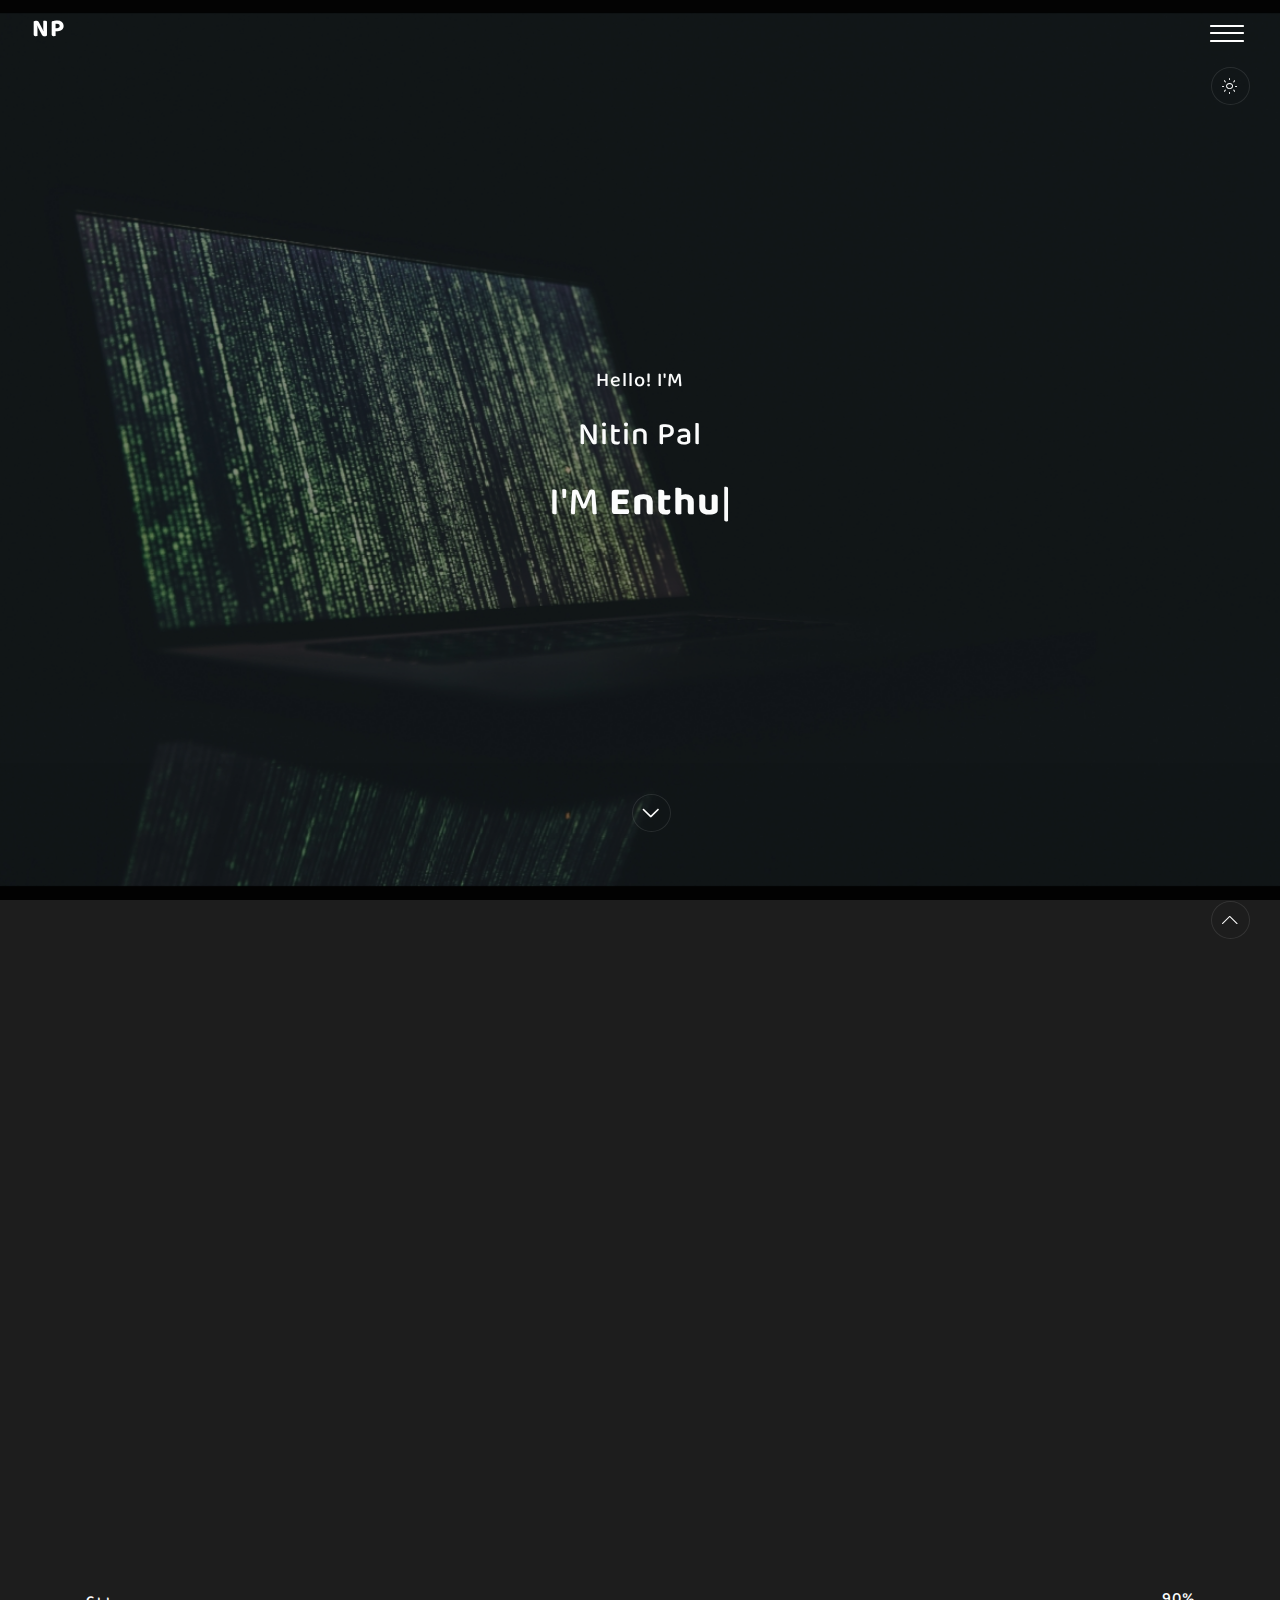
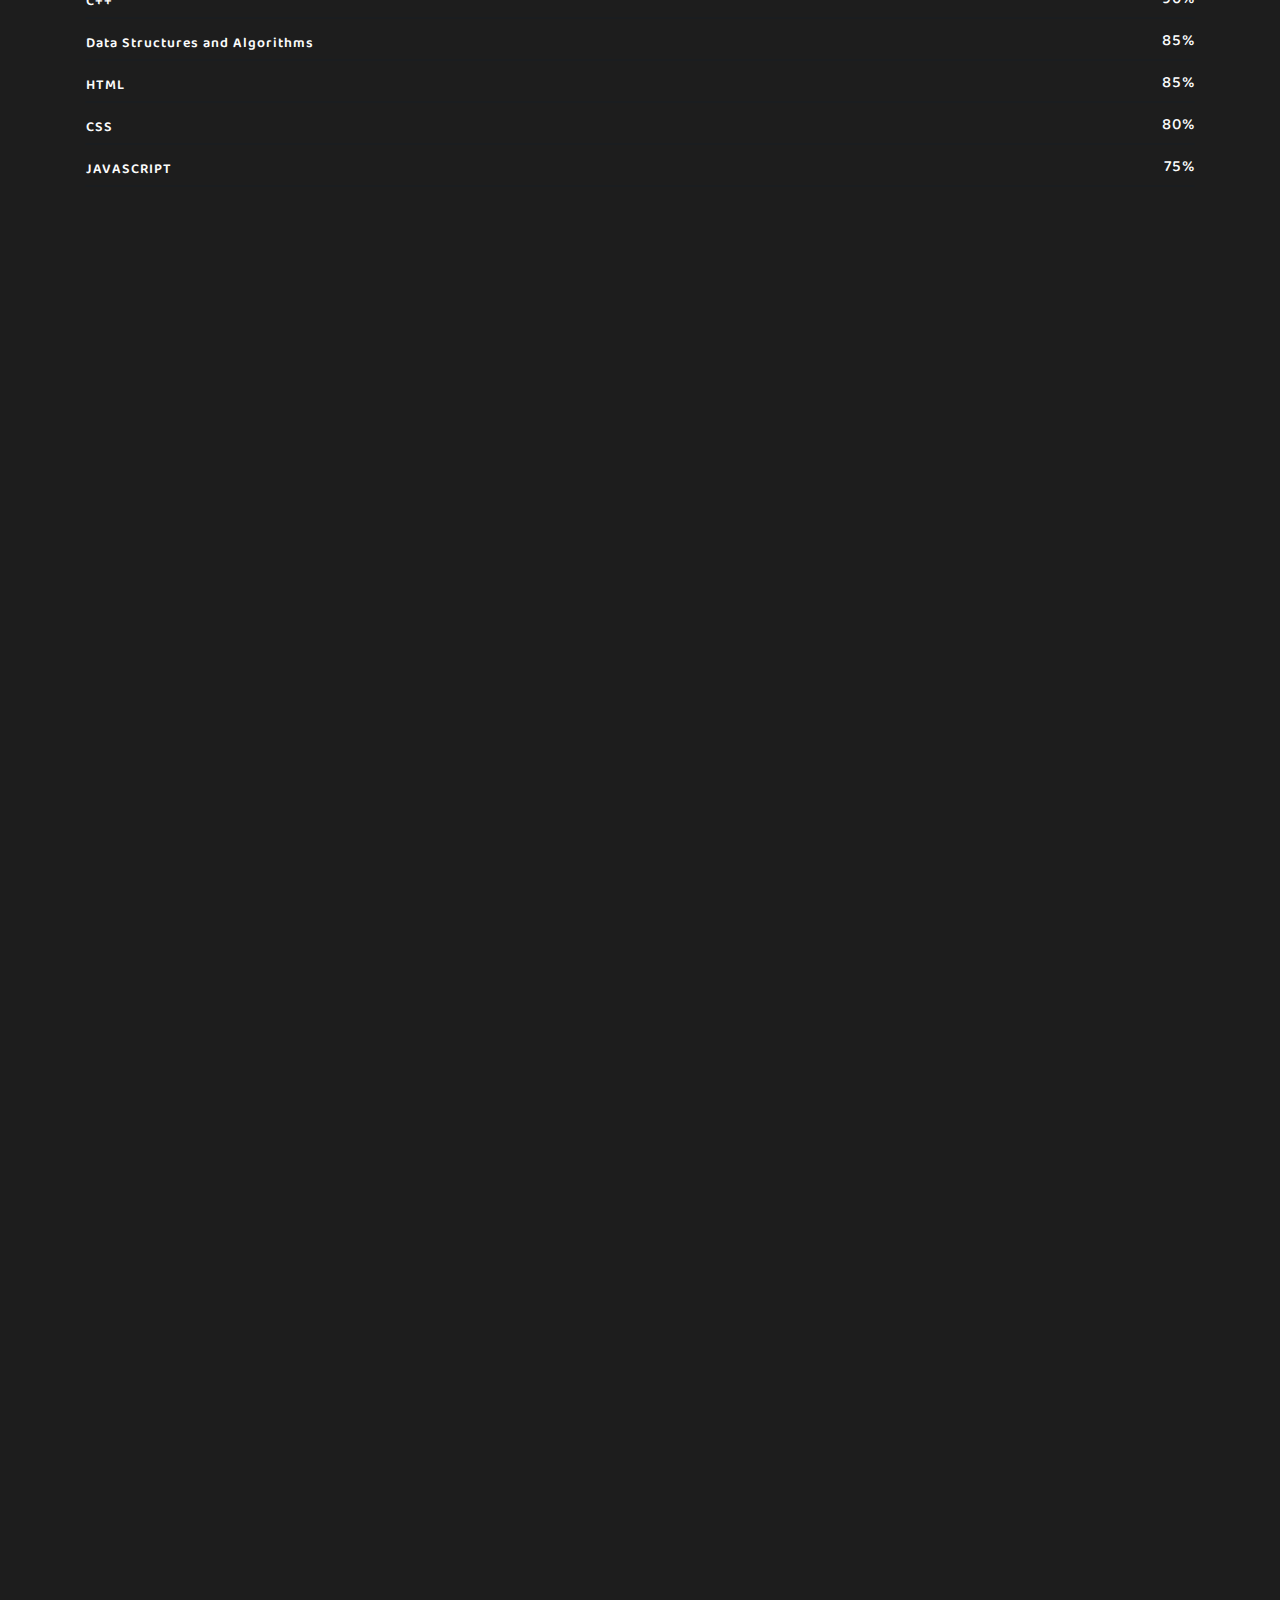
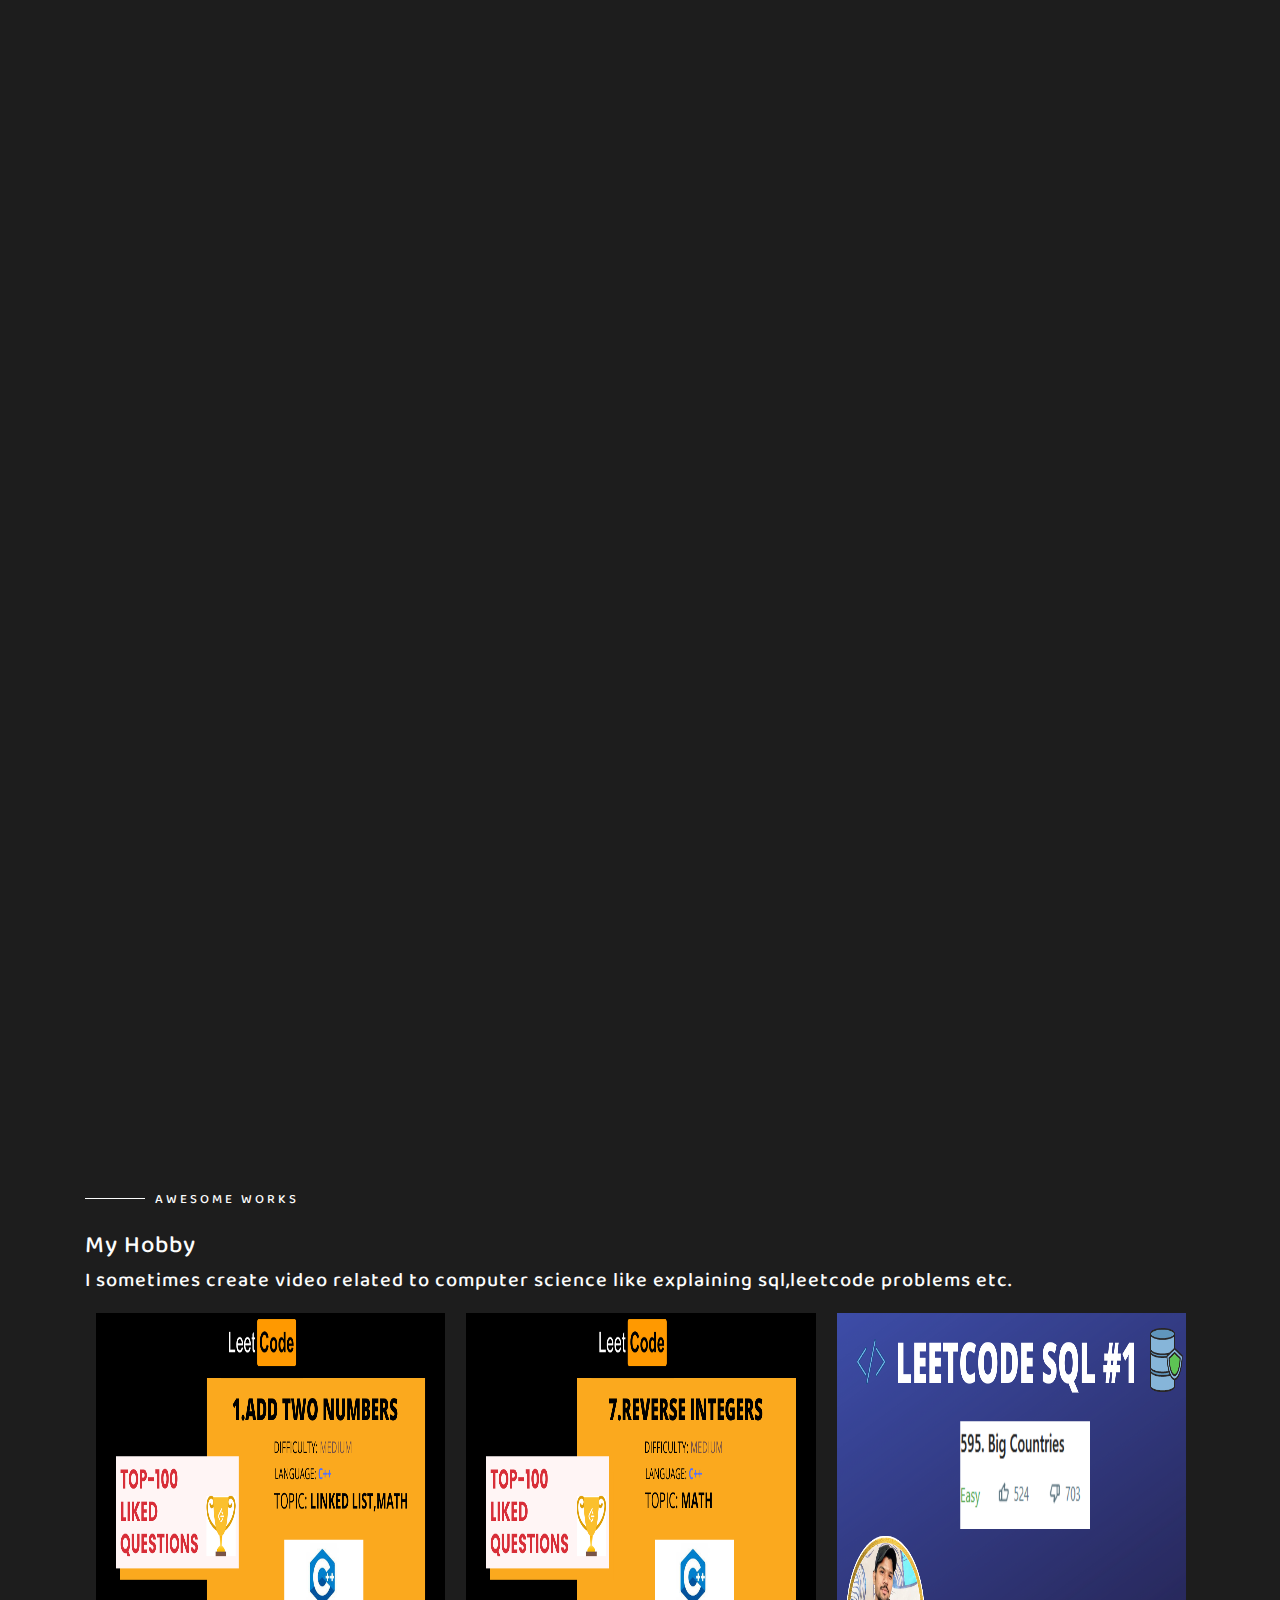
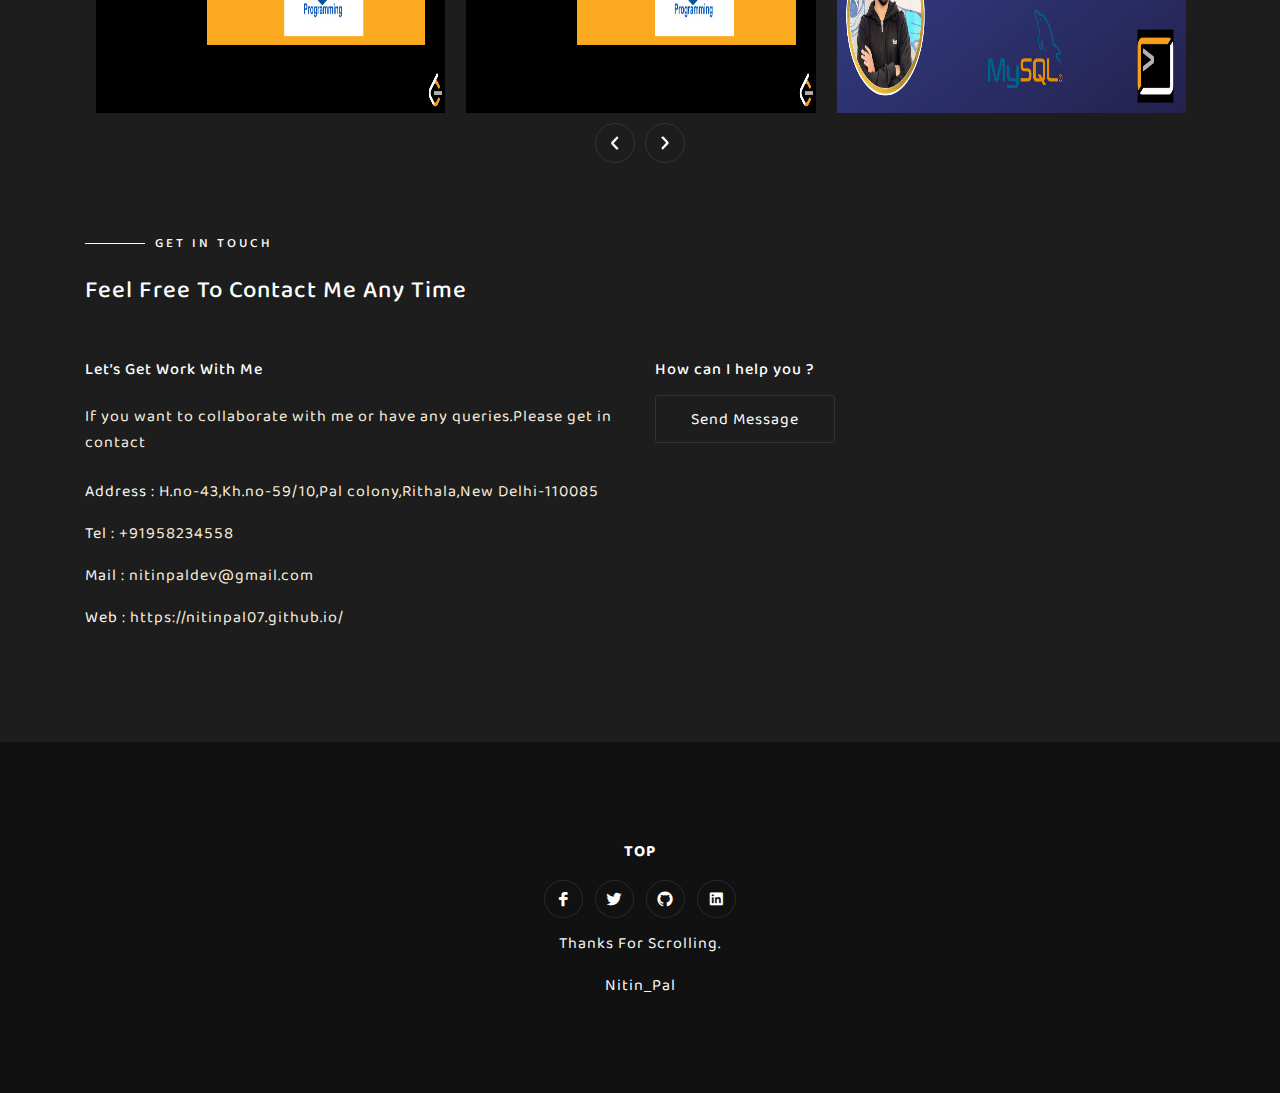
==== commit ddedf7fd: "added links" ====
--- a/index.html
+++ b/index.html
@@ -173,7 +173,7 @@
 
 				<div class="col-lg-4 wow fadeInRight">
 					<div class="mt-3 about-img">
-						<img src="assets/img/nitinpic.jpg" alt="" class="img-fluid rounded">
+						<img src="assets/img/nitinpic4.jpeg" alt="" class="img-fluid rounded">
 					</div>
 				</div>
 			</div>
@@ -493,48 +493,46 @@
 
 		<!-- ==================== Start Works ==================== -->
 
-<!-- 		<section id="portfolio" class="portfolio pb-6">
+		<section id="portfolio" class="portfolio pb-6">
 			<div class="container">
 				<div class="row">
 					<div class="col-lg-12">
 						<div class="text-left">
 							<h2 class="sub-title">Awesome Works</h2>
 							<h4 class="mt-4">My Hobby</h4>
+							<h5>I sometimes create video related to computer science like explaining sql,leetcode problems etc. </h5>
 						</div>
 					</div>
 				</div>
 			</div>
 			<div class="container">
-				<div class="row mt-4">
-					<div class="col-lg-12 pb-5">
+				<div class="row mt-1">
+					<div class="col-lg-12 pb-3">
 						<div class="owl-carousel">
 							
 							<div class="portfolio-item">
 								<div class="portfolio-item-content box">
-									<img src="assets/img/github.jpg" alt="/">
+									<img src="assets/img/youtube1.png" alt="/">
 									<div class="box-content">
-										<h6><a href="portfolio-dark.html">Web Scrapper</a></h6>
-										<h4><a href="portfolio-dark.html">A python webscraper which scraps github trending page and shows github Trending profile name with repository name and number of stars on the repository.</a></h4>
+										<h4><a href="https://youtu.be/aXRRFrpR9f0">Add Two Numbers</a></h4>
 									</div>
 								</div>
 							</div>
 							
 							<div class="portfolio-item">
 								<div class="portfolio-item-content box">
-									<img src="assets/img/moneyman.jpg" alt="/">
+									<img src="assets/img/youtube2.png" alt="/">
 									<div class="box-content">
-										<h6><a href="portfolio-dark.html">Money Man</a></h6>
-										<h4><a href="portfolio-dark.html">A Fun Game For Android Users made using LibGDX.</a></h4>
+										<h4><a href="https://youtu.be/EtuWmKsyAZE">Reverse Integers</a></h4>
 									</div>
 								</div>
 							</div>
 							
 							<div class="portfolio-item">
 								<div class="portfolio-item-content box">
-									<img src="assets/img/todo.jpg" alt="/">
+									<img src="assets/img/youtube3.png" alt="/">
 									<div class="box-content">
-										<h6><a href="portfolio-dark.html">ToDo List</a></h6>
-										<h4><a href="portfolio-dark.html">A nodejs project to maintain a todo list</a></h4>
+										<h4><a href="https://youtu.be/vWUYKRub3uE">SQL Big Countries</a></h4>
 									</div>
 								</div>
 							</div>
@@ -542,13 +540,13 @@
 					</div>
 				</div>
 			</div>
-		</section> -->
+		</section>
 
 		<!-- ==================== End Works ==================== -->
 
 		<!-- ==================== Start Fun Facts ==================== -->
 
-		<!-- <div class="pb-6 facts">
+<!-- 		<div class="pb-6 facts">
 			<div class="container">
 				<div id="count-up" class="text-center">
 					<div class="container">
@@ -626,7 +624,7 @@
 								<p> Address : <span class="text-muted"> H.no-43,Kh.no-59/10,Pal colony,Rithala,New Delhi-110085</span></p>
 								<p> Tel : <span class="text-muted">+91958234558</span></p>
 								<p> Mail : <span class="text-muted">nitinpaldev@gmail.com</span></p>
-								<p> Web : <span class="text-muted">NitinPal07.com</span></p>
+								<p> Web : <span class="text-muted">https://nitinpal07.github.io/</span></p>
 							</div>
 						</div>
 					</div>
@@ -634,7 +632,7 @@
 						<h6>How can I help you ? </h6>
 						<form id="contactForm" class="form mt-3">
 							<div class="row">
-								<div class="col-lg-12 form-item">
+								<!-- <div class="col-lg-12 form-item">
 									<div class="form-group">
 										<input name="name" id="name" type="text" class="form-control" placeholder="Your Name*" required >
 									</div>
@@ -648,15 +646,15 @@
 									<div class="form-group">
 										<textarea name="comments" id="comments" rows="2" class="form-control h-auto" placeholder="Your message..."></textarea>
 									</div>
-								</div>
+								</div> -->
 								<div class="col-sm-12 text-left">
-									<button type="button" class="main-btn" id="submit-btn" onclick="sendEmail()">Send Message</button>
-									<div id="message" class="toast shadow-none main-btn bg-transparent" role="alert" aria-live="assertive" aria-atomic="true" data-delay="4000" >
+									<href type="button" class="main-btn" id="submit-btn" onclick="sendEmail()">Send Message</button>
+									<!-- <div id="message" class="toast shadow-none main-btn bg-transparent" role="alert" aria-live="assertive" aria-atomic="true" data-delay="4000" >
 										<div class="toast-body d-inline-block"></div>
 										<button type="button" class="pr-3 close" data-dismiss="toast" aria-label="Close">
 											<span aria-hidden="true" class="lni-close"></span>
 										</button>
-									</div>
+									</div> -->
 								</div>
 							</div>
 						</form>
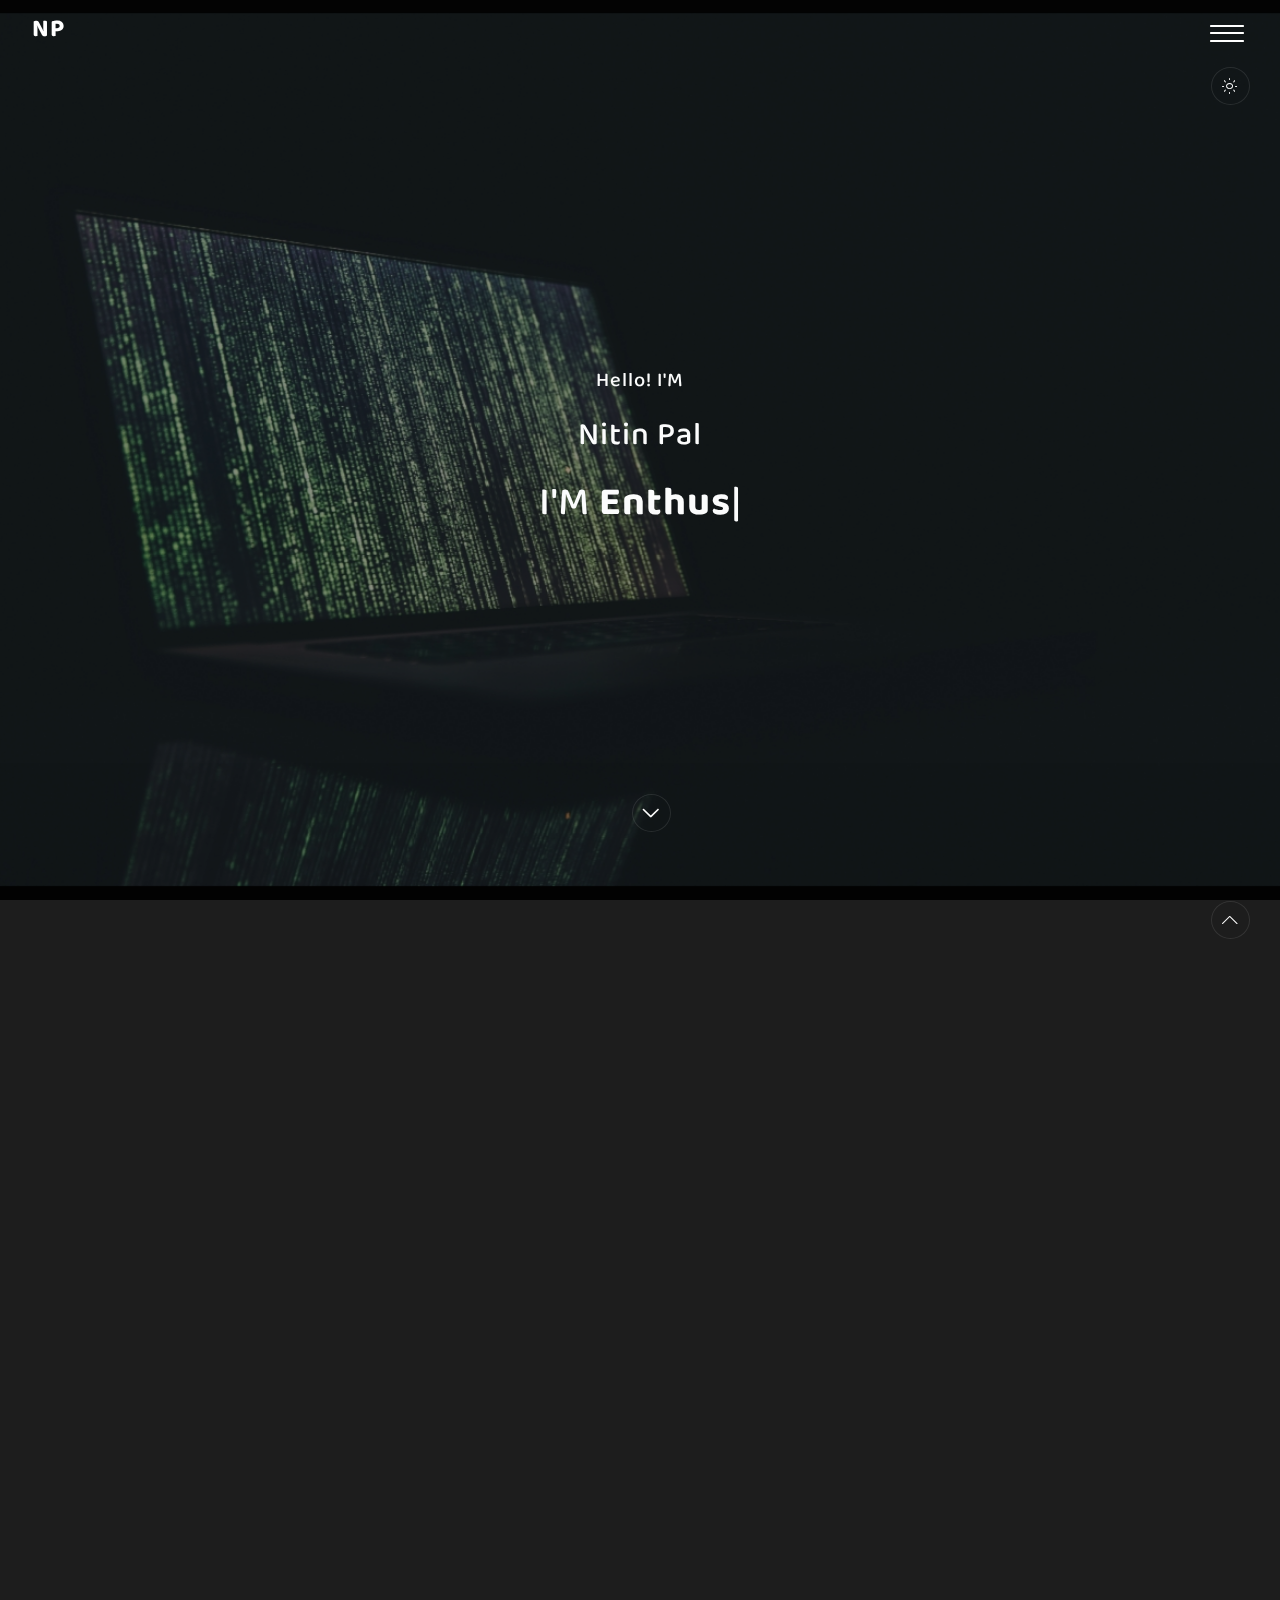
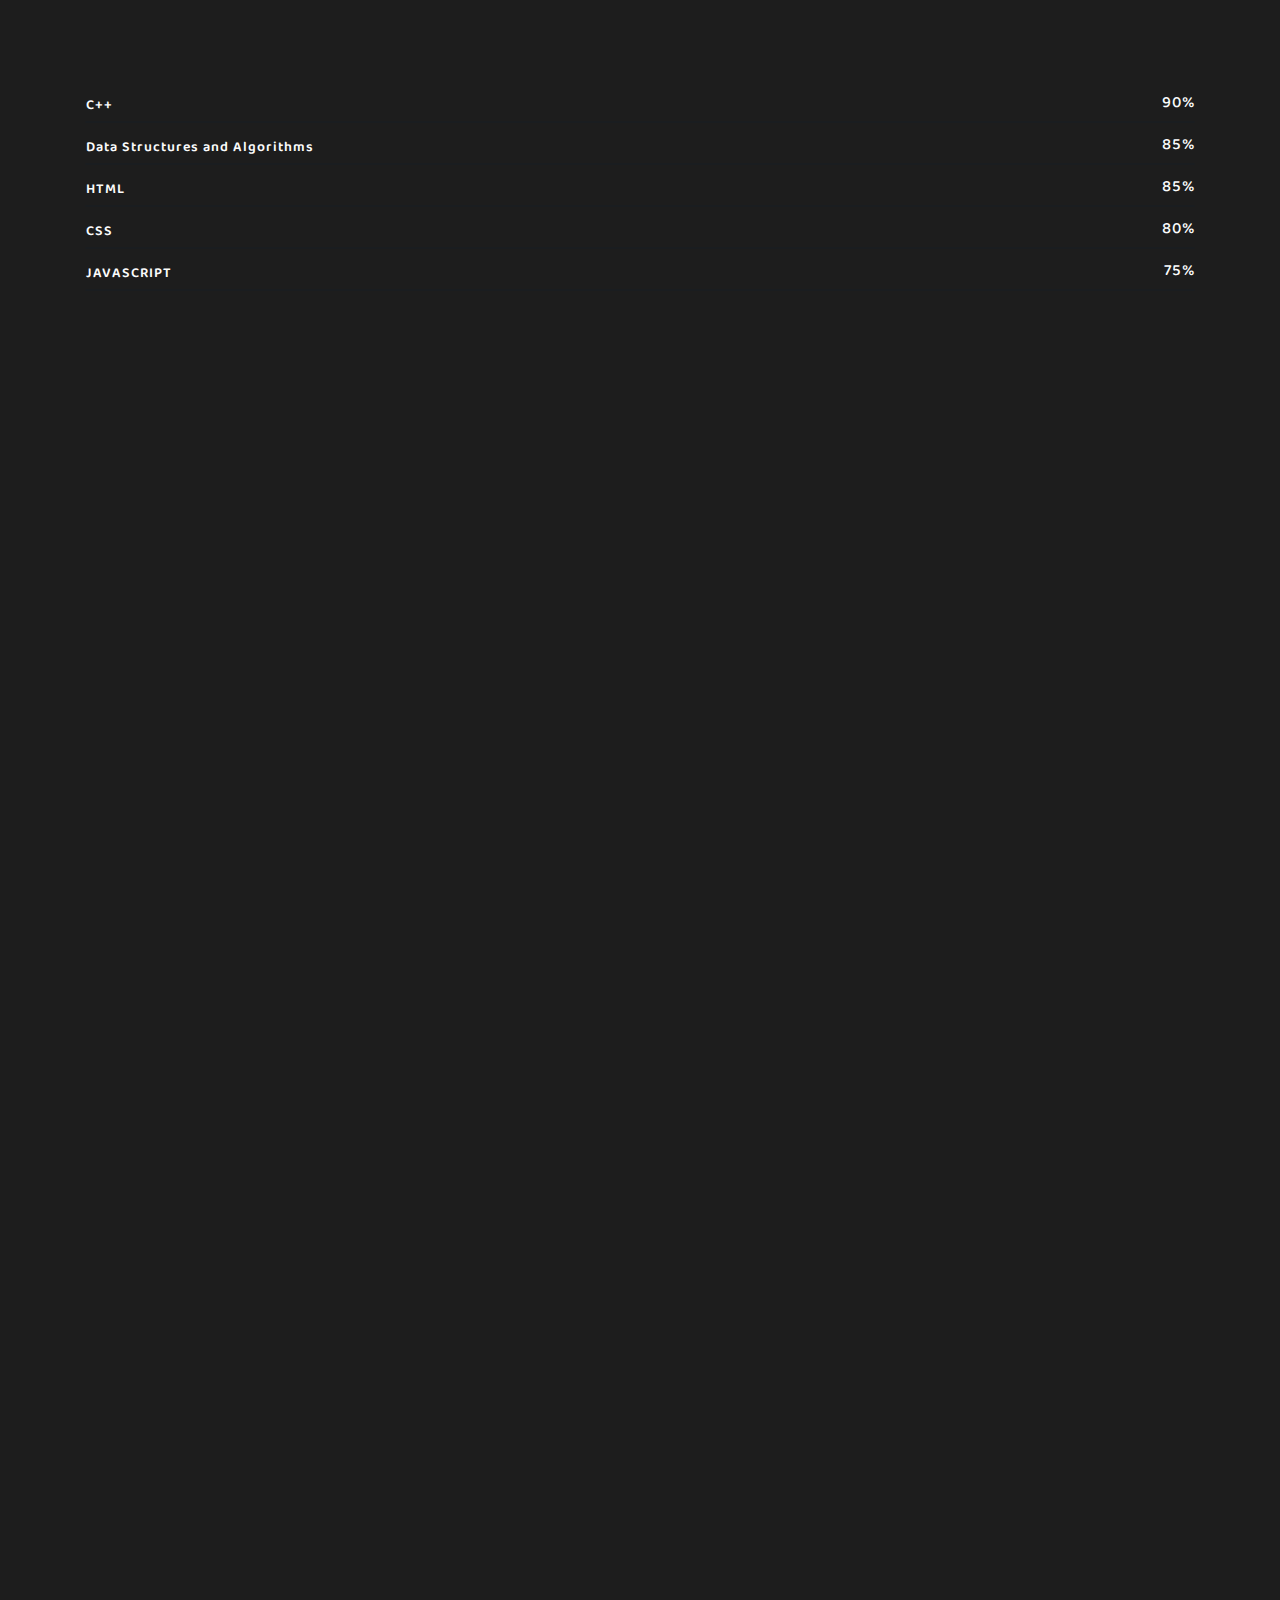
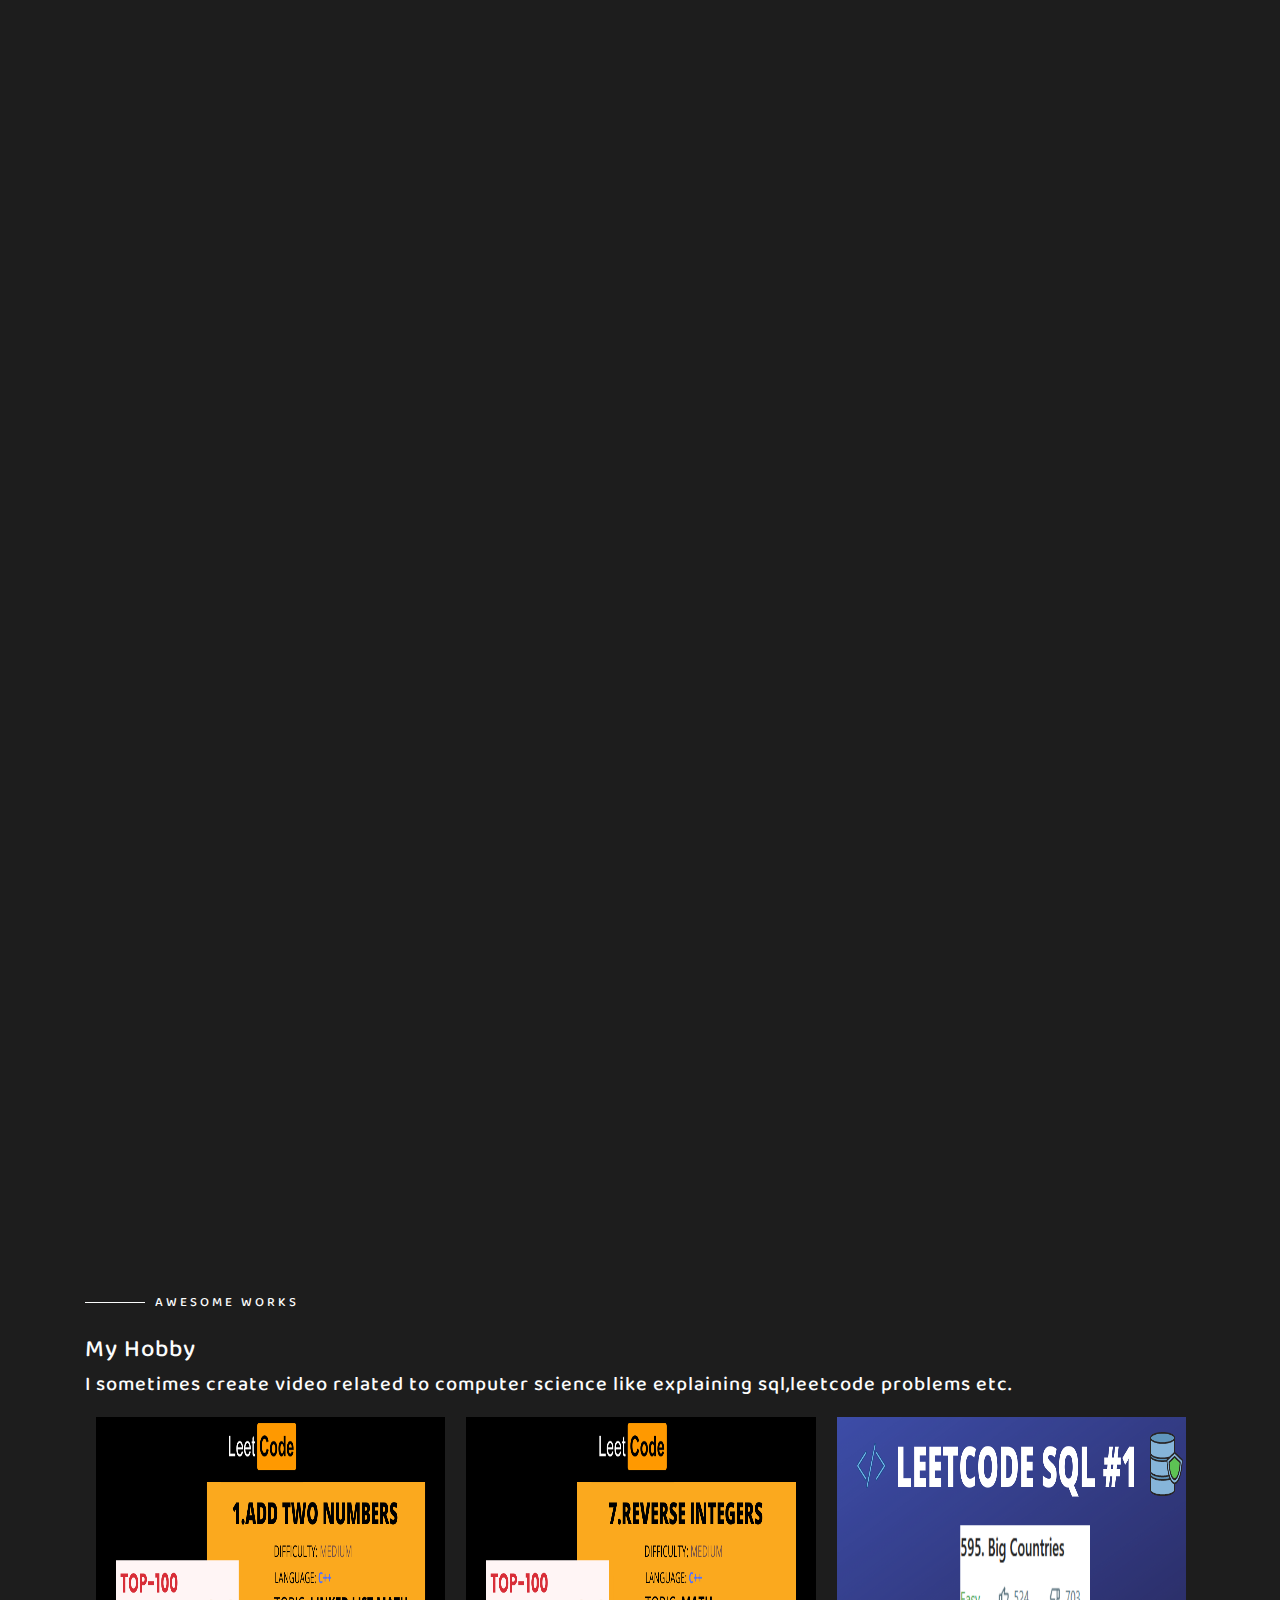
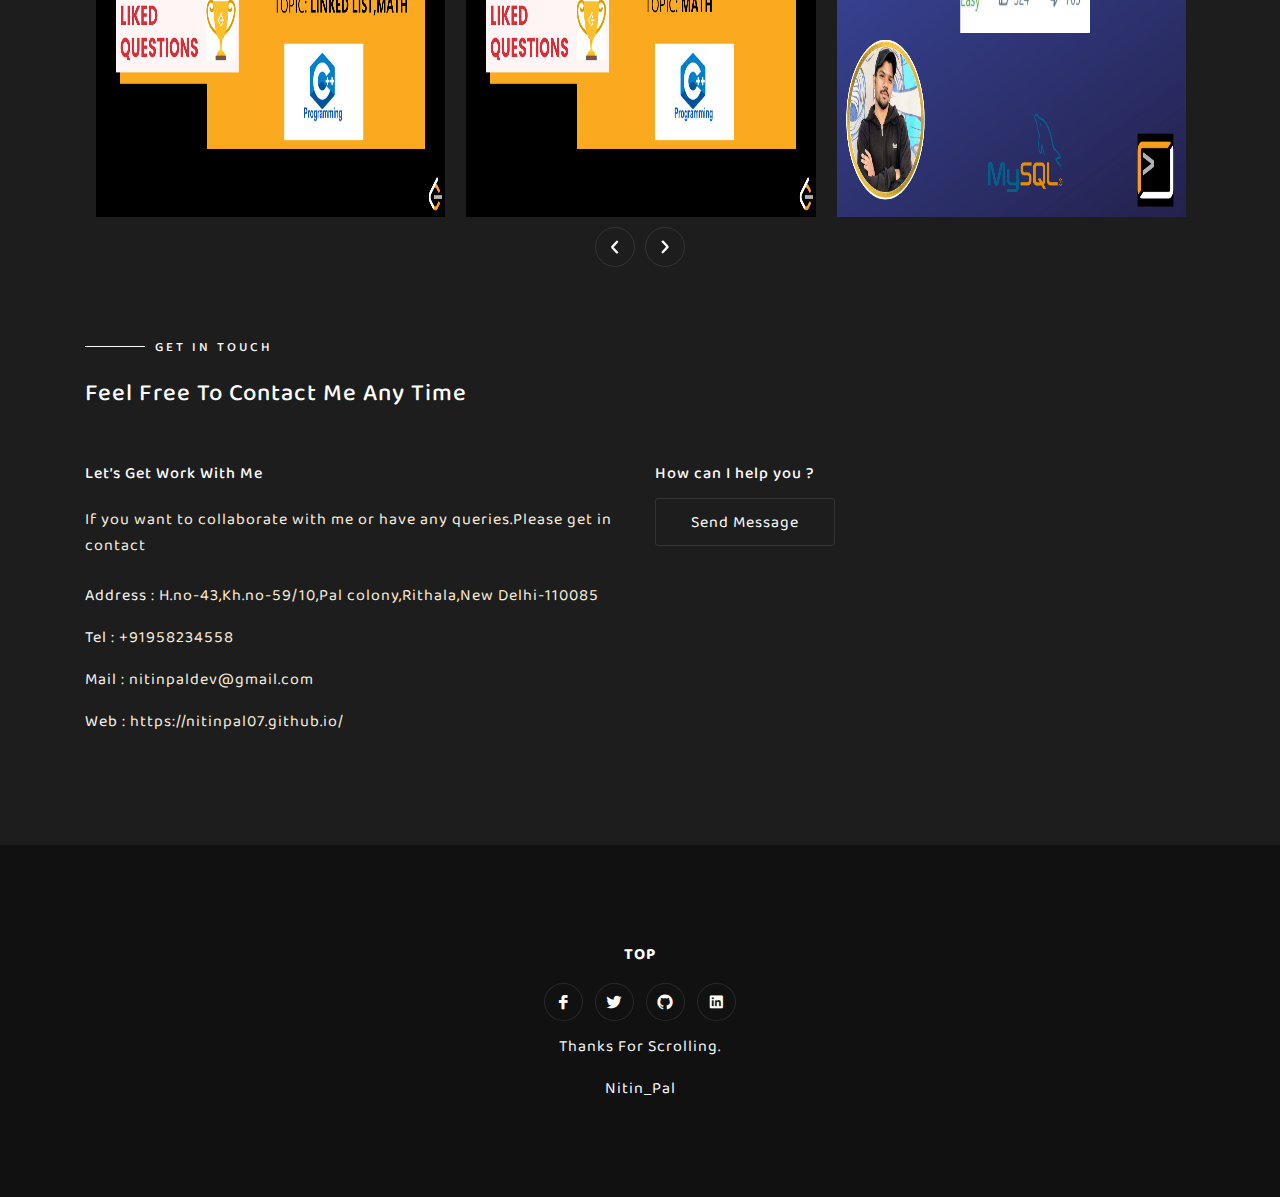
==== commit 7664e0ad: "cover edit" ====
--- a/index.html
+++ b/index.html
@@ -148,7 +148,9 @@
 					<div class="mt-3">
 						<h2 class="sub-title">Let Me Introduce Myself.</h2>
 						<h4 class="mt-4">Hello! <span class="base-color font-weight-bold">I'M Nitin Pal.</span></h4>
-						<p class="text-muted mt-4">I am an Undergraduate at Delhi Technological University (DTU) Currently in Third Year, pursuing a Bachelor's Degree in Computer Engineering.I am a Web developer Who enjoys Building,Learning and Exploring things on the web.I have a keen interest in programming and I like solving Problems related to various Data Structures and Algorithms.I love to solve the design problem.I always try my best to make good user interface with the best user experience.</p>
+						<p class="text-muted mt-4">I am Nitin Pal. I am currently in my final year doing B.tech in Computer engineering from Delhi Technological University. I am a proficient backend developer with experience working with Node.js and MySQL. I have also worked with HTML, CSS, JavaScript, Bootstrap, C++, and Python.<br>
+						I have worked on these technologies as an intern in an early stage ed-tech startup. I have also developed some personal <b><a href="#">projects</a></b> highlighting my knowledge of Data Structures & Algorithms, Backend Development with NodeJS, javascript, and C++.<br>
+						I am fascinated by new technologies. So, I keep learning more by studying online and practically applying the new skills in exciting projects. I am currently exploring Machine Learning and Data Science in my free time. Also, I like to solve problems related to various data structures and algorithms on different coding platforms.</p>
 						<div class="row">
 							<div class="col-md-6">
 								<ul class="about-info">
